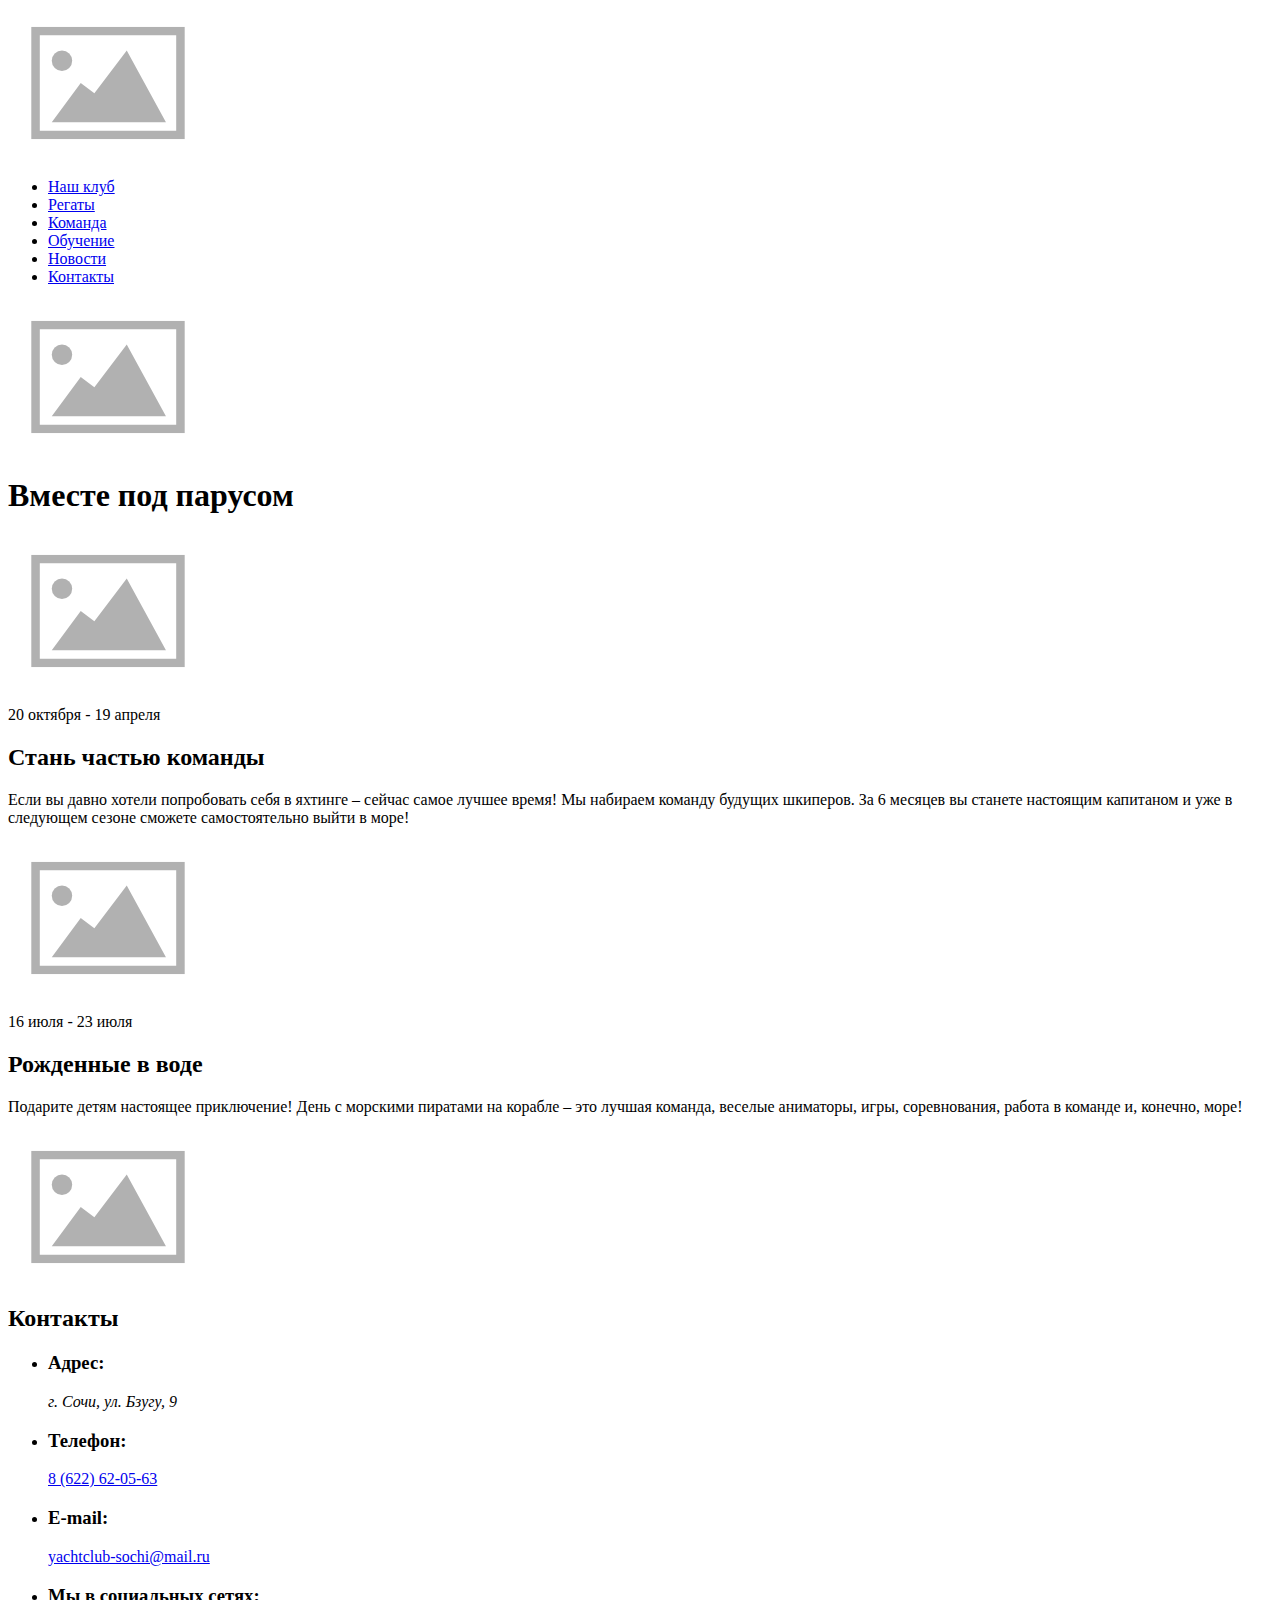
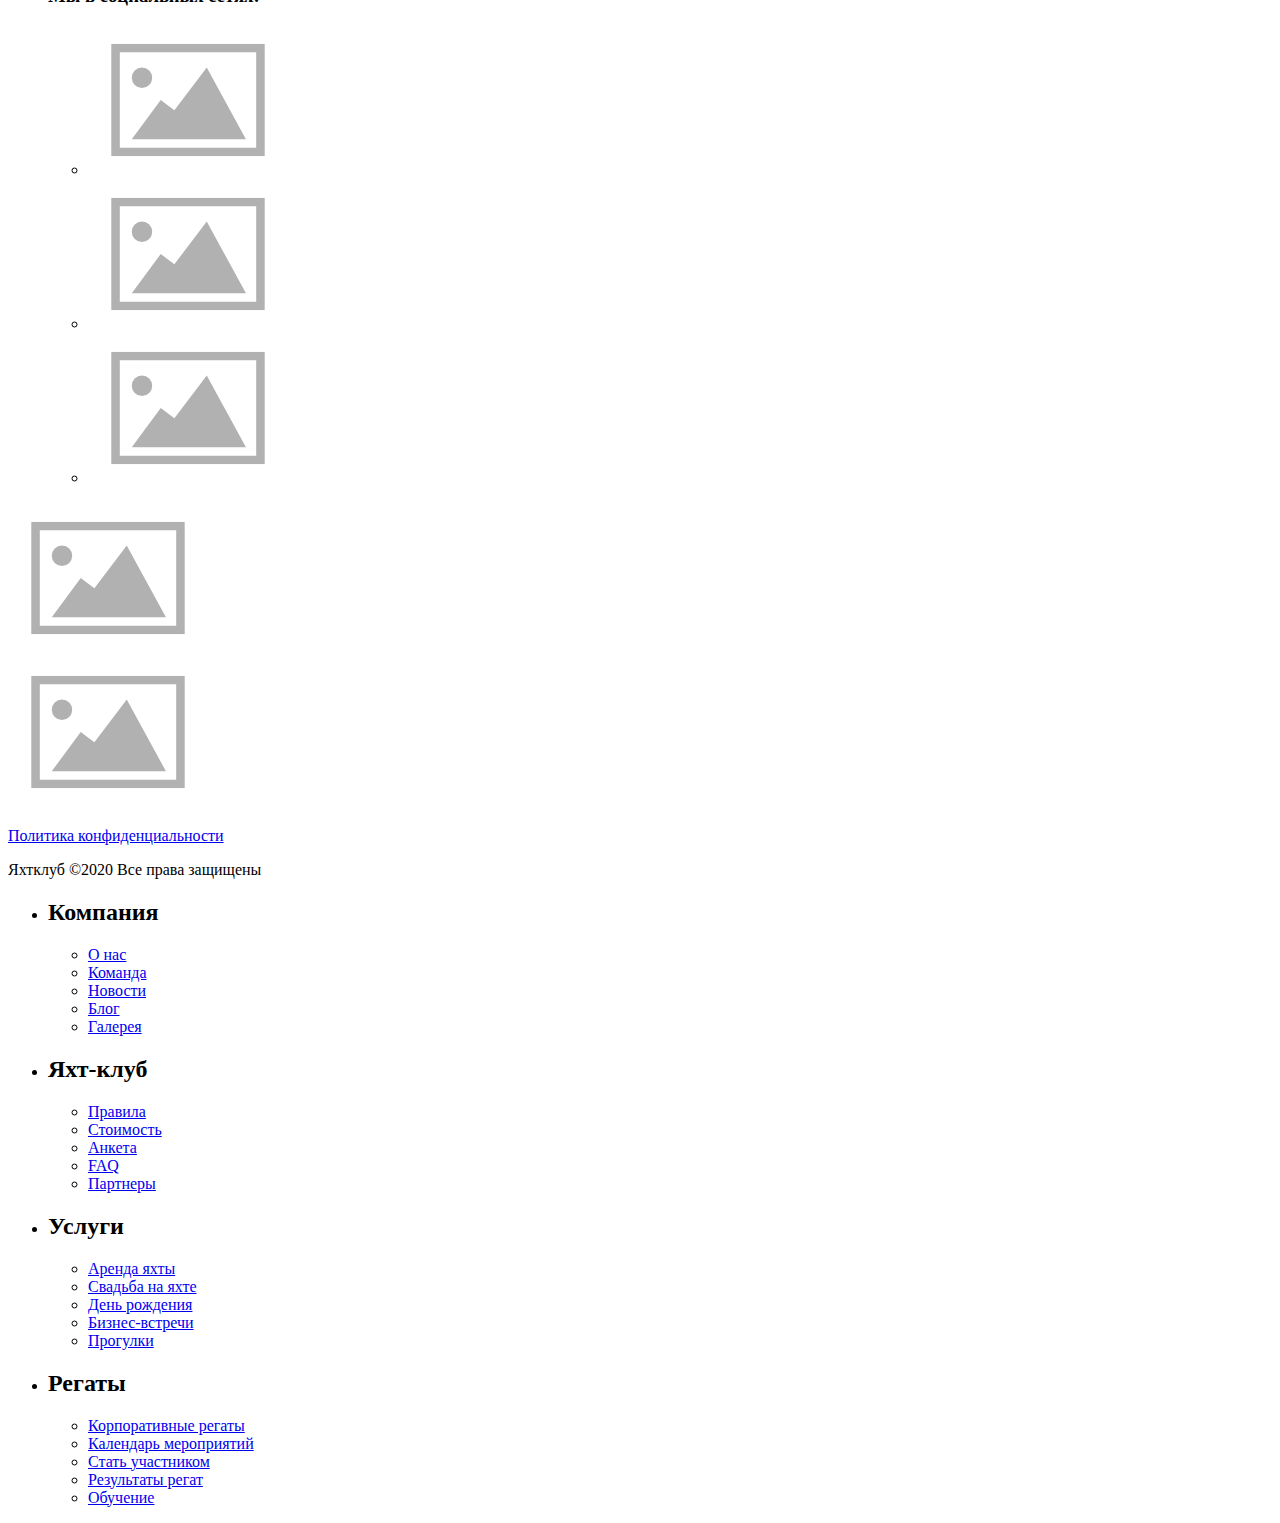
==== sail-club/index.html @ a824d7ff "add html" ====
<!DOCTYPE html>
<html lang="ru">
<head>
    <meta charset="UTF-8">
    <title>Яхт-клуб</title>
</head>
<body class="page">
    <header class="page-header">
        <nav class="main-nav">
            <a class="logo" href="#"><img src="img/placeholder.svg" alt="Логотип яхт-клуба Yacht Club"></a>
            <ul class="site-navigation">
                <li class="site-navigation-item"><a href="#">Наш клуб</a></li>
                <li class="site-navigation-item"><a href="#">Регаты</a></li>
                <li class="site-navigation-item"><a href="#">Команда</a></li>
                <li class="site-navigation-item"><a href="#">Обучение</a></li>
                <li class="site-navigation-item"><a href="#">Новости</a></li>
                <li class="site-navigation-item"><a href="#">Контакты</a></li>
            </ul>
            <a class="signin" href="#"><img src="img/placeholder.svg" alt="Кабинет пользователя"></a>
        </nav>
    </header>

    <main class="main-content">
        <section class="hero">
            <h1>Вместе под парусом</h1>
            <img src="img/placeholder.svg" alt="Парусное судно на закате">
        </section>
        <article class="blog-article">
            <p><time datetime="2024-10-20">20 октября</time> - <time datetime="2025-04-19">19 апреля</time></p>
            <h2>Стань частью команды</h2>
            <p>Если вы давно хотели попробовать себя в яхтинге – сейчас самое лучшее время! Мы набираем команду будущих шкиперов. За 6 месяцев вы станете настоящим капитаном и уже в следующем сезоне сможете самостоятельно выйти в море!</p>
            <img class="blog-article-img" src="img/placeholder.svg" alt="Мужчина на яхте смотрит в бинокль">
        </article>
        <article class="blog-article">
            <p><time datetime="2024-07-16">16 июля</time> - <time datetime="2025-07-23">23 июля</time></p>
            <h2>Рожденные в воде</h2>
            <p>Подарите детям настоящее приключение! День с морскими пиратами на корабле – это лучшая команда, веселые аниматоры, игры, соревнования, работа в команде и, конечно, море!</p>
            <img class="blog-article-img" src="img/placeholder.svg" alt="Дети и взрослые на яхте">
        </article>
        <section class="contacts">
            <h2>Контакты</h2>
            <ul class="contact-items">
                <li class="contact-item">
                    <h3>Адрес:</h3>
                    <address>г. Сочи, ул. Бзугу, 9</address>
                </li>
                <li class="contact-item">
                    <h3>Телефон:</h3>
                    <a href="tel:+7622620563">8 (622) 62-05-63</a>
                </li>
                <li class="contact-item">
                    <h3>E-mail:</h3>
                    <a href="mailto:yachtclub-sochi@mail.ru">yachtclub-sochi@mail.ru</a>
                </li>
                <li class="contact-item">
                    <h3>Мы в социальных сетях:</h3>
                    <ul class="social-list">
                        <li class="social-item"><a href="#"><img src="img/placeholder.svg" alt="Facebook"></a></li>
                        <li class="social-item"><a href="#"><img src="img/placeholder.svg" alt="Twitter"></a></li>
                        <li class="social-item"><a href="#"><img src="img/placeholder.svg" alt="Instagram"></a></li>
                    </ul>
                </li>
            </ul>
            <img class="contacts-img" src="img/placeholder.svg" alt="Карта с адресом яхт клуба">
        </section>
    </main>

    <footer class="main-footer">
        <a class="logo" href="#"><img src="img/placeholder.svg" alt="Логотип яхт клуба"></a>
        <p class="policy"><a href="#">Политика конфиденциальности</a></p>
        <p class="copyright">Яхтклуб ©2020 Все права защищены</p>
        <ul class="footer-navigation-topics">
            <li class="footer-navigation-topic">
                <h2>Компания</h2>
                <ul class="footer-navigation">
                    <li class="footer-navigation-item"><a href="#">О нас</a></li>
                    <li class="footer-navigation-item"><a href="#">Команда</a></li>
                    <li class="footer-navigation-item"><a href="#">Новости</a></li>
                    <li class="footer-navigation-item"><a href="#">Блог</a></li>
                    <li class="footer-navigation-item"><a href="#">Галерея</a></li>
                </ul>
            </li>
            <li class="footer-navigation-topic">
                <h2>Яхт-клуб</h2>
                <ul class="footer-navigation">
                    <li class="footer-navigation-item"><a href="#">Правила</a></li>
                    <li class="footer-navigation-item"><a href="#">Стоимость</a></li>
                    <li class="footer-navigation-item"><a href="#">Анкета</a></li>
                    <li class="footer-navigation-item"><a href="#">FAQ</a></li>
                    <li class="footer-navigation-item"><a href="#">Партнеры</a></li>
                </ul>
            </li>
            <li class="footer-navigation-topic">
                <h2>Услуги</h2>
                <ul class="footer-navigation">
                    <li class="footer-navigation-item"><a href="#">Аренда яхты</a></li>
                    <li class="footer-navigation-item"><a href="#">Свадьба на яхте</a></li>
                    <li class="footer-navigation-item"><a href="#">День рождения</a></li>
                    <li class="footer-navigation-item"><a href="#">Бизнес-встречи</a></li>
                    <li class="footer-navigation-item"><a href="#">Прогулки</a></li>
                </ul>
            </li>
            <li class="footer-navigation-topic">
                <h2>Регаты</h2>
                <ul class="footer-navigation">
                    <li class="footer-navigation-item"><a href="#">Корпоративные регаты</a></li>
                    <li class="footer-navigation-item"><a href="#">Календарь мероприятий</a></li>
                    <li class="footer-navigation-item"><a href="#">Стать участником</a></li>
                    <li class="footer-navigation-item"><a href="#">Результаты регат</a></li>
                    <li class="footer-navigation-item"><a href="#">Обучение</a></li>
                </ul>
            </li>
        </ul>
    </footer>
</body>
</html>
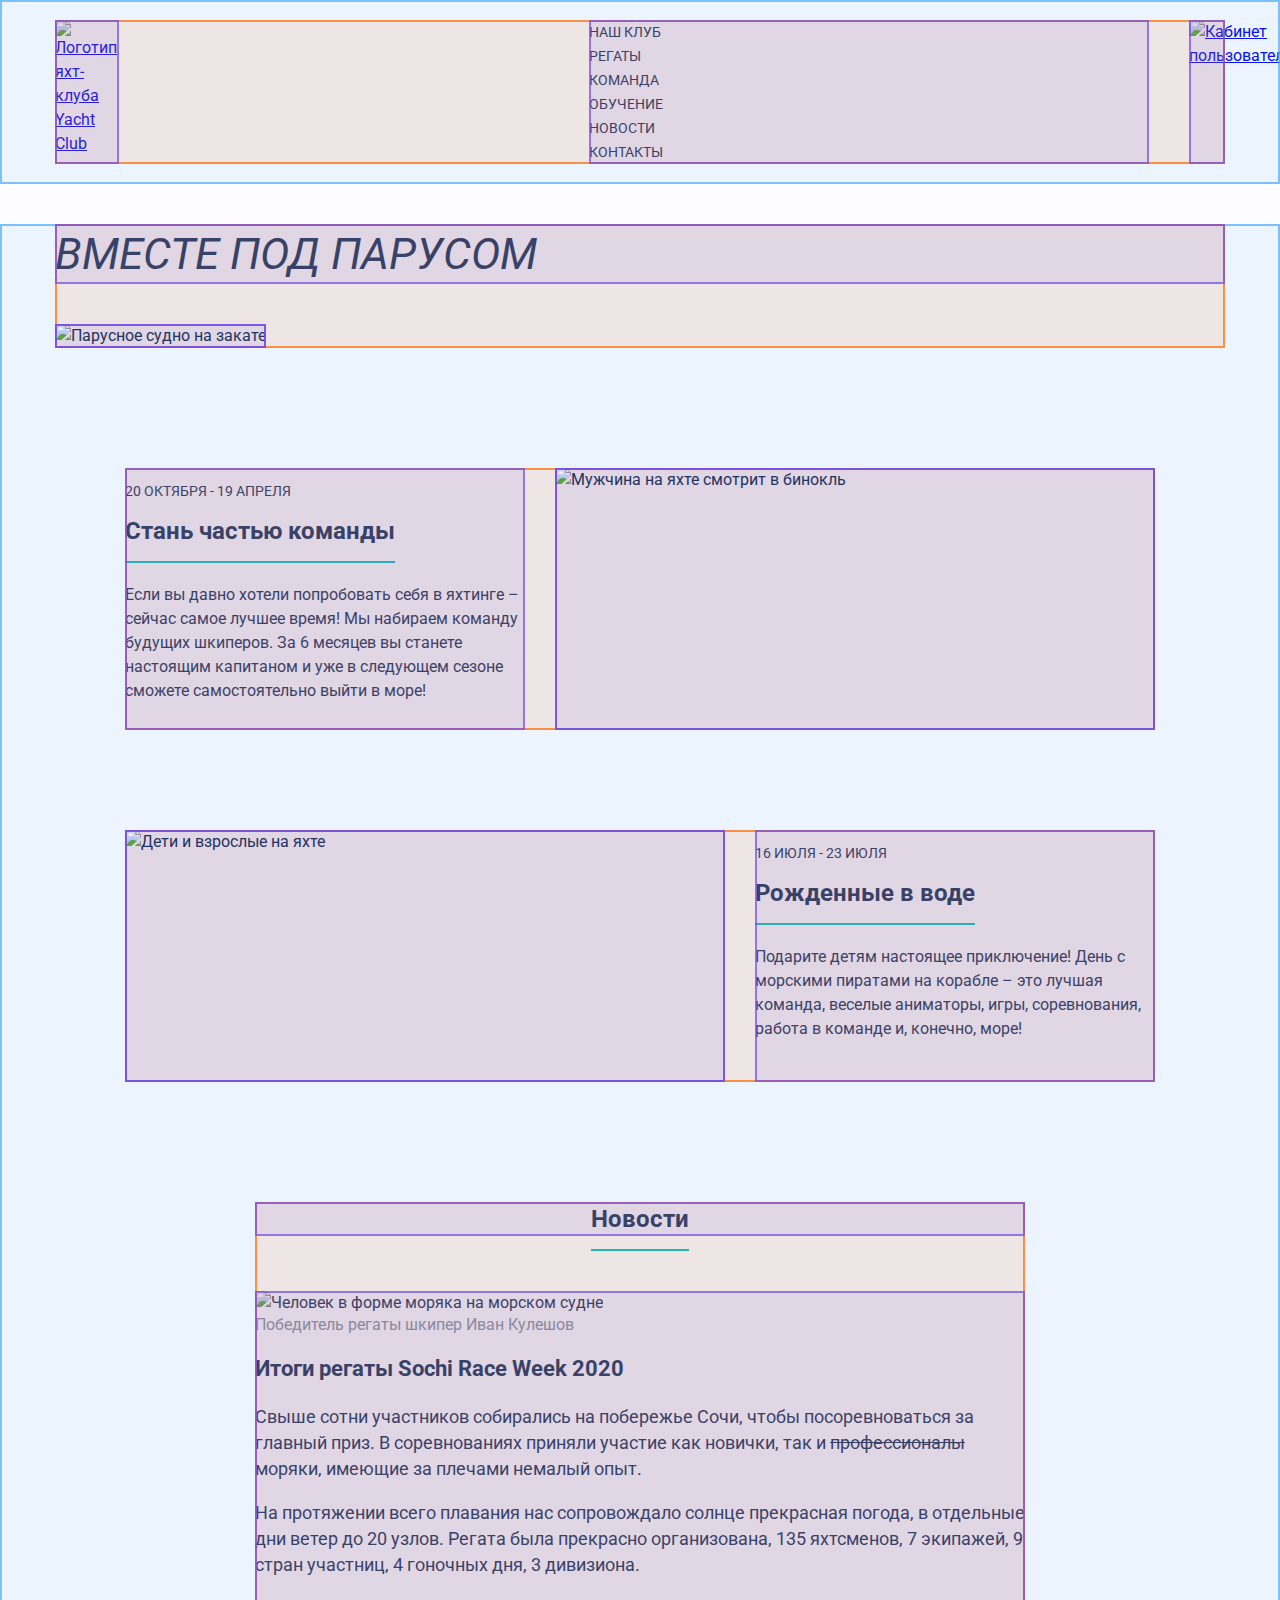
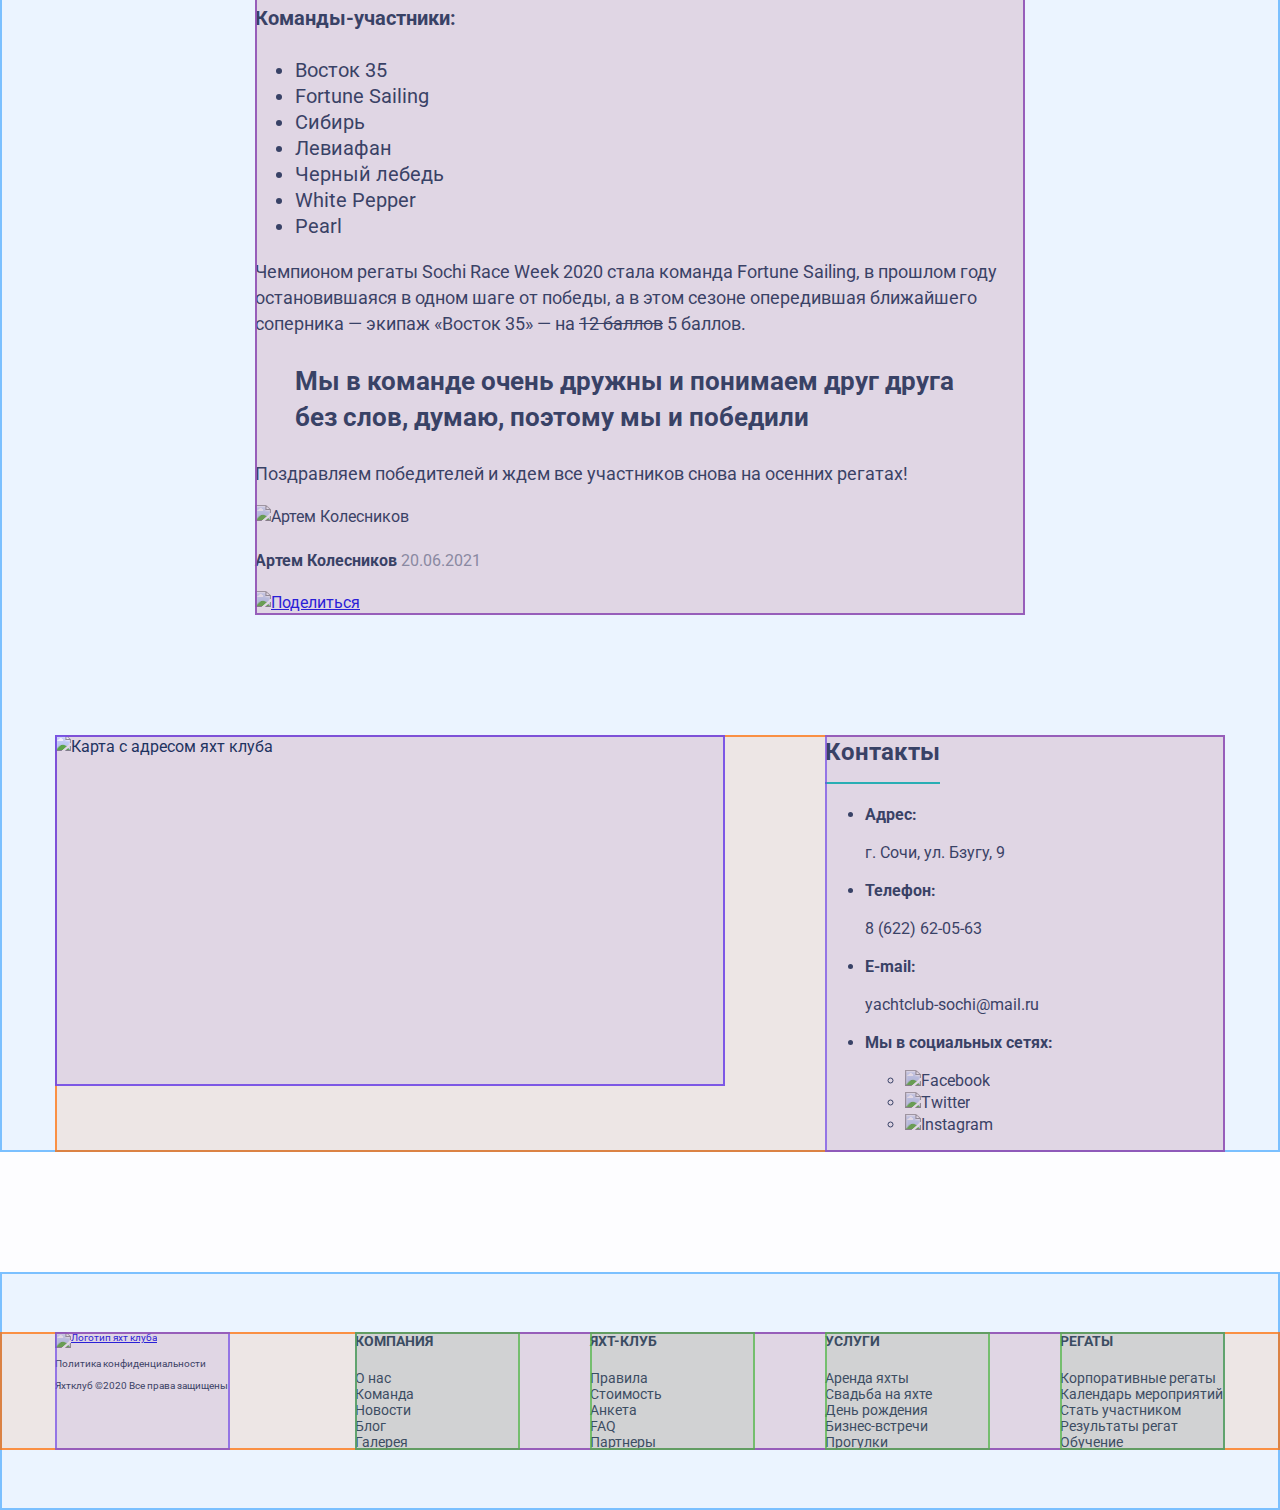
==== commit a525baaf: "update" ====
--- a/sail-club/index.html
+++ b/sail-club/index.html
@@ -2,12 +2,18 @@
 <html lang="ru">
 <head>
     <meta charset="UTF-8">
+    <link rel="preconnect" href="https://fonts.googleapis.com">
+    <link rel="preconnect" href="https://fonts.gstatic.com" crossorigin>
+    <link href="https://fonts.googleapis.com/css2?family=Roboto:ital,wght@0,400;0,700;1,400&display=swap" rel="stylesheet">
+    <link href="css/style.css" rel="stylesheet">
+    <link href="css/outline.css" rel="stylesheet">
+    <link href="css/outline-settings.css" rel="stylesheet">
     <title>Яхт-клуб</title>
 </head>
 <body class="page">
     <header class="page-header">
         <nav class="main-nav">
-            <a class="logo" href="#"><img src="img/placeholder.svg" alt="Логотип яхт-клуба Yacht Club"></a>
+            <a class="logo" href="#"><img src="img/logo.svg" width="64px" height="68px" alt="Логотип яхт-клуба Yacht Club"></a>
             <ul class="site-navigation">
                 <li class="site-navigation-item"><a href="#">Наш клуб</a></li>
                 <li class="site-navigation-item"><a href="#">Регаты</a></li>
@@ -16,101 +22,144 @@
                 <li class="site-navigation-item"><a href="#">Новости</a></li>
                 <li class="site-navigation-item"><a href="#">Контакты</a></li>
             </ul>
-            <a class="signin" href="#"><img src="img/placeholder.svg" alt="Кабинет пользователя"></a>
+            <a class="signin" href="#"><img src="img/user.svg" width="16px" height="18px" alt="Кабинет пользователя"></a>
         </nav>
     </header>
 
     <main class="main-content">
         <section class="hero">
             <h1>Вместе под парусом</h1>
-            <img src="img/placeholder.svg" alt="Парусное судно на закате">
+            <img src="img/main-photo-1.jpg" width="1170px" height="466px" alt="Парусное судно на закате">
         </section>
-        <article class="blog-article">
-            <p><time datetime="2024-10-20">20 октября</time> - <time datetime="2025-04-19">19 апреля</time></p>
-            <h2>Стань частью команды</h2>
-            <p>Если вы давно хотели попробовать себя в яхтинге – сейчас самое лучшее время! Мы набираем команду будущих шкиперов. За 6 месяцев вы станете настоящим капитаном и уже в следующем сезоне сможете самостоятельно выйти в море!</p>
-            <img class="blog-article-img" src="img/placeholder.svg" alt="Мужчина на яхте смотрит в бинокль">
+        <article class="blog-article blog-article-1">
+            <div class="blog-article-content">
+                <p class="blog-article-date"><time datetime="2024-10-20">20 октября</time> - <time datetime="2025-04-19">19 апреля</time></p>
+                <h2>Стань частью команды</h2>
+                <p class="blog-article-description">Если вы давно хотели попробовать себя в яхтинге – сейчас самое лучшее время! Мы набираем команду будущих шкиперов. За 6 месяцев вы станете настоящим капитаном и уже в следующем сезоне сможете самостоятельно выйти в море!</p>
+            </div>
+            <img class="blog-article-img" src="img/blog-photo-1.jpg" width="600px" height="262px" alt="Мужчина на яхте смотрит в бинокль">
         </article>
-        <article class="blog-article">
-            <p><time datetime="2024-07-16">16 июля</time> - <time datetime="2025-07-23">23 июля</time></p>
-            <h2>Рожденные в воде</h2>
-            <p>Подарите детям настоящее приключение! День с морскими пиратами на корабле – это лучшая команда, веселые аниматоры, игры, соревнования, работа в команде и, конечно, море!</p>
-            <img class="blog-article-img" src="img/placeholder.svg" alt="Дети и взрослые на яхте">
+        <article class="blog-article blog-article-2">
+            <div class="blog-article-content">
+                <p class="blog-article-date"><time datetime="2024-07-16">16 июля</time> - <time datetime="2025-07-23">23 июля</time></p>
+                <h2>Рожденные в воде</h2>
+                <p class="blog-article-description">Подарите детям настоящее приключение! День с морскими пиратами на корабле – это лучшая команда, веселые аниматоры, игры, соревнования, работа в команде и, конечно, море!</p>
+            </div>
+            <img class="blog-article-img" src="img/blog-photo-2.jpg" width="600px" height="252px" alt="Дети и взрослые на яхте">
         </article>
+        <section class="news">
+            <h2>Новости</h2>
+            <article class="post">
+                <figure class="post-img">
+                    <img src="img/news-photo.jpg" width="770px" height="301px" alt="Человек в форме моряка на морском судне">
+                    <figcaption>Победитель регаты шкипер Иван Кулешов</figcaption>
+                </figure>
+                <h3>Итоги регаты Sochi Race Week 2020</h3>
+                <p>Свыше сотни участников собирались на побережье Сочи, чтобы посоревноваться за главный приз. В соревнованиях приняли участие как новички, так и <del>профессионалы</del> <ins>моряки</ins>, имеющие за плечами немалый опыт.</p>
+                <p>На протяжении всего плавания нас сопровождало солнце прекрасная погода, в отдельные дни ветер до 20 узлов. Регата была прекрасно организована, 135 яхтсменов, 7 экипажей, 9 стран участниц, 4 гоночных дня, 3 дивизиона.</p>
+                <h4>Команды-участники:</h4>
+                <ul>
+                    <li>Восток 35</li>
+                    <li>Fortune Sailing</li>
+                    <li>Сибирь</li>
+                    <li>Левиафан</li>
+                    <li>Черный лебедь</li>
+                    <li>White Pepper</li>
+                    <li>Pearl</li>
+                </ul>
+                <p>Чемпионом регаты Sochi Race Week 2020 стала команда Fortune Sailing, в прошлом году остановившаяся в одном шаге от победы, а в этом сезоне опередившая ближайшего соперника — экипаж «Восток 35» — на <del>12 баллов</del> <ins>5 баллов</ins>.</p>
+                <blockquote>Мы в команде очень дружны и понимаем друг друга без слов, думаю, поэтому мы и победили</blockquote>
+                <p>Поздравляем победителей и ждем все участников снова на осенних регатах!</p>
+                <footer class="post-footer">
+                    <img class="post-author-img" src="img/author.jpg" width="60px" height="60px" alt="Артем Колесников">
+                    <p class="post-meta">
+                        <a href="#">Артем Колесников</a>
+                        <time datetime="2021-06-20">20.06.2021</time>
+                    </p>
+                        <a class="post-share" href="#"><img src="img/share.svg" width="26px" height="22px" alt="Поделиться"></a>
+                </footer>
+            </article>
+        </section>
         <section class="contacts">
-            <h2>Контакты</h2>
-            <ul class="contact-items">
-                <li class="contact-item">
-                    <h3>Адрес:</h3>
-                    <address>г. Сочи, ул. Бзугу, 9</address>
-                </li>
-                <li class="contact-item">
-                    <h3>Телефон:</h3>
-                    <a href="tel:+7622620563">8 (622) 62-05-63</a>
-                </li>
-                <li class="contact-item">
-                    <h3>E-mail:</h3>
-                    <a href="mailto:yachtclub-sochi@mail.ru">yachtclub-sochi@mail.ru</a>
-                </li>
-                <li class="contact-item">
-                    <h3>Мы в социальных сетях:</h3>
-                    <ul class="social-list">
-                        <li class="social-item"><a href="#"><img src="img/placeholder.svg" alt="Facebook"></a></li>
-                        <li class="social-item"><a href="#"><img src="img/placeholder.svg" alt="Twitter"></a></li>
-                        <li class="social-item"><a href="#"><img src="img/placeholder.svg" alt="Instagram"></a></li>
-                    </ul>
-                </li>
-            </ul>
-            <img class="contacts-img" src="img/placeholder.svg" alt="Карта с адресом яхт клуба">
+            <div class="contacts-content">
+                <h2>Контакты</h2>
+                <ul class="contact-items">
+                    <li class="contact-item">
+                        <h3>Адрес:</h3>
+                        <address>г. Сочи, ул. Бзугу, 9</address>
+                    </li>
+                    <li class="contact-item">
+                        <h3>Телефон:</h3>
+                        <a href="tel:+7622620563">8 (622) 62-05-63</a>
+                    </li>
+                    <li class="contact-item">
+                        <h3>E-mail:</h3>
+                        <a href="mailto:yachtclub-sochi@mail.ru">yachtclub-sochi@mail.ru</a>
+                    </li>
+                    <li class="contact-item">
+                        <h3>Мы в социальных сетях:</h3>
+                        <ul class="social-list">
+                            <li class="social-item"><a href="#"><img src="img/facebook.svg" width="9px" height="16px" alt="Facebook"></a></li>
+                            <li class="social-item"><a href="#"><img src="img/twitter.svg" width="18px" height="16px" alt="Twitter"></a></li>
+                            <li class="social-item"><a href="#"><img src="img/instagram.svg" width="18px" height="18px" alt="Instagram"></a></li>
+                        </ul>
+                    </li>
+                </ul>
+            </div>
+            <img class="contacts-img" src="img/map.png" width="670px" height="351px" alt="Карта с адресом яхт клуба">
         </section>
     </main>
 
     <footer class="main-footer">
-        <a class="logo" href="#"><img src="img/placeholder.svg" alt="Логотип яхт клуба"></a>
-        <p class="policy"><a href="#">Политика конфиденциальности</a></p>
-        <p class="copyright">Яхтклуб ©2020 Все права защищены</p>
-        <ul class="footer-navigation-topics">
-            <li class="footer-navigation-topic">
-                <h2>Компания</h2>
-                <ul class="footer-navigation">
-                    <li class="footer-navigation-item"><a href="#">О нас</a></li>
-                    <li class="footer-navigation-item"><a href="#">Команда</a></li>
-                    <li class="footer-navigation-item"><a href="#">Новости</a></li>
-                    <li class="footer-navigation-item"><a href="#">Блог</a></li>
-                    <li class="footer-navigation-item"><a href="#">Галерея</a></li>
-                </ul>
-            </li>
-            <li class="footer-navigation-topic">
-                <h2>Яхт-клуб</h2>
-                <ul class="footer-navigation">
-                    <li class="footer-navigation-item"><a href="#">Правила</a></li>
-                    <li class="footer-navigation-item"><a href="#">Стоимость</a></li>
-                    <li class="footer-navigation-item"><a href="#">Анкета</a></li>
-                    <li class="footer-navigation-item"><a href="#">FAQ</a></li>
-                    <li class="footer-navigation-item"><a href="#">Партнеры</a></li>
-                </ul>
-            </li>
-            <li class="footer-navigation-topic">
-                <h2>Услуги</h2>
-                <ul class="footer-navigation">
-                    <li class="footer-navigation-item"><a href="#">Аренда яхты</a></li>
-                    <li class="footer-navigation-item"><a href="#">Свадьба на яхте</a></li>
-                    <li class="footer-navigation-item"><a href="#">День рождения</a></li>
-                    <li class="footer-navigation-item"><a href="#">Бизнес-встречи</a></li>
-                    <li class="footer-navigation-item"><a href="#">Прогулки</a></li>
-                </ul>
-            </li>
-            <li class="footer-navigation-topic">
-                <h2>Регаты</h2>
-                <ul class="footer-navigation">
-                    <li class="footer-navigation-item"><a href="#">Корпоративные регаты</a></li>
-                    <li class="footer-navigation-item"><a href="#">Календарь мероприятий</a></li>
-                    <li class="footer-navigation-item"><a href="#">Стать участником</a></li>
-                    <li class="footer-navigation-item"><a href="#">Результаты регат</a></li>
-                    <li class="footer-navigation-item"><a href="#">Обучение</a></li>
-                </ul>
-            </li>
-        </ul>
+        <div class="footer-container">
+            <div class="footer-column">
+                <a class="logo" href="#"><img src="img/logo.svg" width="100px" height="106px" alt="Логотип яхт клуба"></a>
+                <p class="policy"><a href="#">Политика конфиденциальности</a></p>
+                <p class="copyright">Яхтклуб ©2020 Все права защищены</p>
+            </div>
+            <ul class="footer-navigation-topics">
+                <li class="footer-navigation-topic">
+                    <h2>Компания</h2>
+                    <ul class="footer-navigation">
+                        <li class="footer-navigation-item"><a href="#">О нас</a></li>
+                        <li class="footer-navigation-item"><a href="#">Команда</a></li>
+                        <li class="footer-navigation-item"><a href="#">Новости</a></li>
+                        <li class="footer-navigation-item"><a href="#">Блог</a></li>
+                        <li class="footer-navigation-item"><a href="#">Галерея</a></li>
+                    </ul>
+                </li>
+                <li class="footer-navigation-topic">
+                    <h2>Яхт-клуб</h2>
+                    <ul class="footer-navigation">
+                        <li class="footer-navigation-item"><a href="#">Правила</a></li>
+                        <li class="footer-navigation-item"><a href="#">Стоимость</a></li>
+                        <li class="footer-navigation-item"><a href="#">Анкета</a></li>
+                        <li class="footer-navigation-item"><a href="#">FAQ</a></li>
+                        <li class="footer-navigation-item"><a href="#">Партнеры</a></li>
+                    </ul>
+                </li>
+                <li class="footer-navigation-topic">
+                    <h2>Услуги</h2>
+                    <ul class="footer-navigation">
+                        <li class="footer-navigation-item"><a href="#">Аренда яхты</a></li>
+                        <li class="footer-navigation-item"><a href="#">Свадьба на яхте</a></li>
+                        <li class="footer-navigation-item"><a href="#">День рождения</a></li>
+                        <li class="footer-navigation-item"><a href="#">Бизнес-встречи</a></li>
+                        <li class="footer-navigation-item"><a href="#">Прогулки</a></li>
+                    </ul>
+                </li>
+                <li class="footer-navigation-topic">
+                    <h2>Регаты</h2>
+                    <ul class="footer-navigation">
+                        <li class="footer-navigation-item"><a href="#">Корпоративные регаты</a></li>
+                        <li class="footer-navigation-item"><a href="#">Календарь мероприятий</a></li>
+                        <li class="footer-navigation-item"><a href="#">Стать участником</a></li>
+                        <li class="footer-navigation-item"><a href="#">Результаты регат</a></li>
+                        <li class="footer-navigation-item"><a href="#">Обучение</a></li>
+                    </ul>
+                </li>
+            </ul>
+        </div>
     </footer>
 </body>
 </html>--- a/sail-club/css/style.css
+++ b/sail-club/css/style.css
@@ -0,0 +1,297 @@
+body {
+    font-family: "Roboto", sans-serif;
+    font-size: 16px;
+    line-height: 24px;
+    color: #163152;
+    background-color: #FDFDFF;
+    margin: 0;
+}
+
+.page-header {
+    width: 1170px;
+    margin: 0 auto;
+    margin-bottom: 40px;
+    padding: 20px 55px;
+}
+
+.main-nav {
+    display: flex;
+}
+
+.logo {
+    margin-right: auto;
+    margin: 0;
+    width: 64px;
+}
+
+.site-navigation {
+    padding: 0;
+    margin: 0;
+    margin-right: 40px;
+    list-style: none;
+    width: 560px;
+    margin-left: auto;
+}
+
+.site-navigation-item a {
+    font-size: 14px;
+    line-height: 18px;
+    text-transform: uppercase;
+    color: #163152;
+    text-decoration: none;
+}
+
+.signin {
+    width: 36px;
+}
+
+.main-content {
+    margin: 0 auto;
+    padding: 0 55px;
+    width: 1170px;
+}
+
+.hero {
+    margin-bottom: 120px;
+}
+
+.hero h1 {
+    margin-top: 0;
+    margin-bottom: 40px;
+    font-style: italic;
+    font-weight: normal;
+    font-size: 44px;
+    line-height: 60px;
+    text-transform: uppercase;
+}
+
+.blog-article {
+    width: 1030px;
+    margin: 0 auto;
+    display: flex;
+    justify-content: space-between;
+}
+
+.blog-article-content {
+    width: 400px;
+}
+
+.blog-article-img {
+    width: 600px;
+}
+
+.blog-article-1 {
+    margin-bottom: 100px;
+}
+
+.blog-article-1 .blog-article-content {
+    margin-right: 30px;
+}
+
+.blog-article-2 {
+    margin-bottom: 120px;
+    flex-direction: row-reverse;
+}
+
+.blog-article-2 .blog-article-img {
+    margin-right: 30px;
+}
+
+.blog-article h2 {
+    margin-top: 0;
+    margin-bottom: 35px;
+    font-size: 24px;
+    line-height: 34px;
+    text-decoration: underline;
+    text-decoration-color: #00C6BD;
+    text-decoration-thickness: 2px;
+    text-underline-offset: 15px;
+    text-underline-position: under;
+}
+
+.blog-article-date {
+    font-size: 14px;
+    line-height: 18px;
+    text-transform: uppercase;
+}
+
+.news {
+    width: 770px;
+    margin: 0 auto;
+    margin-bottom: 120px;
+}
+
+.news h2 {
+    margin: 0;
+    margin-bottom: 55px;
+    font-size: 24px;
+    line-height: 34px;
+    text-align: center;
+    text-decoration: underline;
+    text-decoration-color: #00C6BD;
+    text-decoration-thickness: 2px;
+    text-underline-offset: 15px;
+    text-underline-position: under;
+}
+
+.post-img {
+    margin: 0;
+}
+
+.post-img figcaption {
+    font-size: 16px;
+    line-height: 19px;
+    color: #8693A4;
+}
+
+.post h3 {
+    font-size: 22px;
+    line-height: 26px;
+}
+
+.post p {
+    font-size: 18px;
+    line-height: 26px;
+}
+
+.post h4 {
+    font-size: 20px;
+    line-height: 26px;
+}
+
+.post ul {
+    font-size: 20px;
+    line-height: 26px;
+}
+
+.post ins {
+    text-decoration: none;
+}
+
+.post blockquote {
+    font-size: 26px;
+    line-height: 36px;
+    font-weight: bold;
+}
+
+.post-meta a {
+    color: #163152;
+    font-size: 16px;
+    line-height: 19px;
+    text-decoration: none;
+    font-weight: bold;
+}
+
+.post-meta time {
+    color: #8693A4;
+    font-size: 16px;
+    line-height: 19px;
+}
+
+.contacts {
+    display: flex;
+    justify-content: space-between;
+    flex-direction: row-reverse;
+}
+
+.contacts-content {
+    width: 400px;
+}
+
+.contacts-img {
+    width: 670px;
+}
+
+.contacts h2 {
+    margin: 0;
+    margin-bottom: 35px;
+    font-size: 24px;
+    line-height: 34px;
+    text-decoration: underline;
+    text-decoration-color: #00C6BD;
+    text-decoration-thickness: 2px;
+    text-underline-offset: 15px;
+    text-underline-position: under;
+}
+
+.contact-item {
+    font-size: 16px;
+    line-height: 22px;
+}
+
+.contact-item h3 {
+    font-size: 16px;
+    line-height: 22px;
+}
+
+.contact-item address {
+    font-style: normal;
+}
+
+.contact-item a {
+    color: #163152;
+    text-decoration: none;
+}
+
+.main-footer {
+    padding-top: 60px;
+    padding-bottom: 60px;
+    margin-top: 120px;
+    font-size: 10px;
+    line-height: 12px;
+}
+
+.footer-container {
+    width: 1170px;
+    margin: 0 auto;
+    padding: 0 55px;
+    display: flex;
+    justify-content: space-between;
+}
+
+.footer-column {
+    width: 175px;
+}
+
+.main-footer .logo {
+    width: 100px;
+}
+
+.footer-navigation-topics {
+    display: flex;
+    justify-content: space-between;
+    width: 870px;
+    list-style: none;
+    padding: 0;
+    margin: 0;
+    font-size: 14px;
+    line-height: 16px;
+}
+
+.footer-navigation-topic {
+    width: 165px;
+}
+
+.footer-navigation-topic h2 {
+    margin-top: 0;
+    margin-bottom: 20px;
+    font-size: 14px;
+    line-height: 18px;
+    text-transform: uppercase;
+}
+
+.footer-navigation {
+    list-style: none;
+    padding: 0;
+    margin: 0;
+}
+
+.footer-navigation-item a {
+    color: #163152;
+    text-decoration: none;
+}
+
+.policy a {
+    color: #163152;
+    text-decoration: none;
+}--- a/sail-club/css/outline.css
+++ b/sail-club/css/outline.css
@@ -0,0 +1,222 @@
+:root {
+  --outlines-shown: 1;
+  --outline-hint-scale: 1;
+
+  --outline-1-enabled: 1;
+  --outline-2-enabled: 1;
+  --outline-3-enabled: 1;
+  --outline-4-enabled: 0;
+  --outline-5-enabled: 0;
+  --outline-6-enabled: 0;
+}
+
+body,
+body > *,
+body > * > *,
+body > * > * > *,
+body > * > * > * > *,
+body > * > * > * > * > *,
+body > * > * > * > * > * > * {
+  position: relative;
+}
+
+body > *::before,
+body > * > *::before,
+body > * > * > *::before,
+body > * > * > * > *::before,
+body > * > * > * > * > *::before,
+body > * > * > * > * > * > *::before {
+  position: absolute;
+  top: 2px;
+  left: 2px;
+  padding: 0 10px 2px;
+  font-family: "Courier New", monospace;
+  font-weight: bold;
+  font-size: 14px;
+  line-height: 18px;
+  letter-spacing: initial;
+  text-transform: lowercase;
+  white-space: nowrap;
+  z-index: 1;
+  transform: scale(var(--outline-hint-scale, 1));
+  transform-origin: 0 0;
+  pointer-events: none;
+}
+
+body > *::after,
+body > * > *::after,
+body > * > * > *::after,
+body > * > * > * > *::after,
+body > * > * > * > * > *::after,
+body > * > * > * > * > * > *::after {
+  position: absolute;
+  content: "";
+  top: 0;
+  left: 0;
+  bottom: 0;
+  right: 0;
+  pointer-events: none;
+}
+
+
+/* 1 уровень сеточных блоков */
+
+body > *::before,
+body > *::after,
+body > img {
+  z-index: 1;
+  --outline-alpha-1: calc(var(--outline-1-enabled, 0) * var(--outlines-shown, 0));
+}
+
+body > *::before {
+  --hint-text: 'class="' attr(class) '"';
+  content: var(--hint-text);
+  color: rgba(255, 255, 255, var(--outline-alpha-1));
+  background: rgba(76, 169, 255, calc(0.7 * var(--outline-alpha-1)));
+}
+
+body > *::after {
+  border: 2px solid rgba(76, 169, 255, calc(0.7 * var(--outline-alpha-1)));
+  background: rgba(76, 169, 255, calc(0.1 * var(--outline-alpha-1)));
+}
+
+body > img {
+  z-index: calc(1 * var(--outline-alpha-1));
+  outline: 2px solid rgba(76, 169, 255, calc(0.7 * var(--outline-alpha-1)));
+  outline-offset: -2px;
+}
+
+/* 2 уровень сеточных блоков */
+
+body > * > *::before,
+body > * > *::after,
+body > * > img {
+  z-index: 2;
+  --outline-alpha-2: calc(var(--outline-2-enabled, 0) * var(--outlines-shown, 0));
+}
+
+body > * > *::before {
+  --hint-text: 'class="' attr(class) '"';
+  content: var(--hint-text);
+  color: rgba(255, 255, 255, var(--outline-alpha-2));
+  background: rgba(255, 107, 0, calc(0.7 * var(--outline-alpha-2)));
+}
+
+body > * > *::after {
+  border: 2px solid rgba(255, 107, 0, calc(0.7 * var(--outline-alpha-2)));
+  background: rgba(255, 107, 0, calc(0.1 * var(--outline-alpha-2)));
+}
+
+body > * > img {
+  z-index: calc(2 * var(--outline-alpha-2));
+  outline: 2px solid rgba(255, 107, 0, calc(0.7 * var(--outline-alpha-2)));
+  outline-offset: -2px;
+}
+
+
+/* 3 уровень сеточных блоков */
+
+body > * > * > *::before,
+body > * > * > *::after,
+body > * > * > img {
+  z-index: 3;
+  --outline-alpha-3: calc(var(--outline-3-enabled, 0) * var(--outlines-shown, 0));
+}
+
+body > * > * > *::before {
+  --hint-text: 'class="' attr(class) '"';
+  content: var(--hint-text);
+  color: rgba(255, 255, 255, var(--outline-alpha-3));
+  background: rgba(116, 76, 230, calc(0.7 * var(--outline-alpha-3)));
+}
+
+body > * > * > *::after {
+  border: 2px solid rgba(116, 76, 230, calc(0.7 * var(--outline-alpha-3)));
+  background: rgba(116, 76, 230, calc(0.1 * var(--outline-alpha-3)));
+}
+
+body > * > * > img {
+  z-index: calc(3 * var(--outline-alpha-3));
+  outline: 2px solid rgba(116, 76, 230, calc(0.7 * var(--outline-alpha-3)));
+  outline-offset: -2px;
+}
+
+/* 4 уровень сеточных блоков */
+
+body > * > * > * > *::before,
+body > * > * > * > *::after,
+body > * > * > * > img {
+  z-index: 4;
+  --outline-alpha-4: calc(var(--outline-4-enabled, 0) * var(--outlines-shown, 0));
+}
+
+body > * > * > * > *::before {
+  --hint-text: 'class="' attr(class) '"';
+  content: var(--hint-text);
+  color: rgba(255, 255, 255, var(--outline-alpha-4));
+  background: rgba(78, 181, 67, calc(0.7 * var(--outline-alpha-4)));
+}
+
+body > * > * > * > *::after {
+  border: 2px solid rgba(78, 181, 67, calc(0.7 * var(--outline-alpha-4)));
+  background: rgba(78, 181, 67, calc(0.1 * var(--outline-alpha-4)));
+}
+
+body > * > * > * > img {
+  z-index: calc(4 * var(--outline-alpha-4));
+  outline: 2px solid rgba(78, 181, 67, calc(0.7 * var(--outline-alpha-4)));
+  outline-offset: -2px;
+}
+
+
+/* 5 уровень сеточных блоков */
+body > * > * > * > * > *::before,
+body > * > * > * > * > *::after,
+body > * > * > * > * > img {
+  z-index: 5;
+  --outline-alpha-5: calc(var(--outline-5-enabled, 0) * var(--outlines-shown, 0));
+}
+
+body > * > * > * > * > *::before {
+  --hint-text: 'class="' attr(class) '"';
+  content: var(--hint-text);
+  color: rgba(255, 255, 255, var(--outline-alpha-5));
+  background: rgba(239, 51, 255, calc(0.7 * var(--outline-alpha-5)));
+}
+
+body > * > * > * > * > *::after {
+  border: 2px solid rgba(239, 51, 255, calc(0.7 * var(--outline-alpha-5)));
+  background: rgba(239, 51, 255, calc(0.1 * var(--outline-alpha-5)));
+}
+
+body > * > * > * > * > img {
+  z-index: calc(5 * var(--outline-alpha-5));
+  outline: 2px solid rgba(239, 51, 255, calc(0.7 * var(--outline-alpha-5)));
+  outline-offset: -2px;
+}
+
+/* 6 уровень сеточных блоков */
+body > * > * > * > * > * > *::before,
+body > * > * > * > * > * > *::after,
+body > * > * > * > * > * > img {
+  z-index: 6;
+  --outline-alpha-6: calc(var(--outline-6-enabled, 0) * var(--outlines-shown, 0));
+}
+
+body > * > * > * > * > * > *::before {
+  --hint-text: 'class="' attr(class) '"';
+  content: var(--hint-text);
+  color: rgba(255, 255, 255, var(--outline-alpha-6));
+  background: rgba(255, 191, 0, calc(0.7 * var(--outline-alpha-6)));
+}
+
+body > * > * > * > * > * > *::after {
+  border: 2px solid rgba(255, 191, 0, calc(0.7 * var(--outline-alpha-6)));
+  background: rgba(255, 191, 0, calc(0.1 * var(--outline-alpha-6)));
+}
+
+body > * > * > * > * > * > img {
+  z-index: calc(6 * var(--outline-alpha-6));
+  outline: 2px solid rgba(255, 191, 0, calc(0.7 * var(--outline-alpha-6)));
+  outline-offset: -2px;
+}--- a/sail-club/css/outline-settings.css
+++ b/sail-club/css/outline-settings.css
@@ -0,0 +1,14 @@
+/*
+  Прячем подписи у блоков. Эту настройку не меняйте. Используйте как есть.
+*/
+:root {
+  --outline-hint-scale: 0;
+}
+
+/*
+  - Контейнер для колонок навигации (он же правая колонка всего подвала) должен иметь класс "footer-navigation-topics".
+  - Контейнер для колонок навигации (он же правая колонка всего подвала) должен находится на 4 уровне вложенности от body.
+*/
+.footer-navigation-topics {
+  --outline-4-enabled: 1;
+}
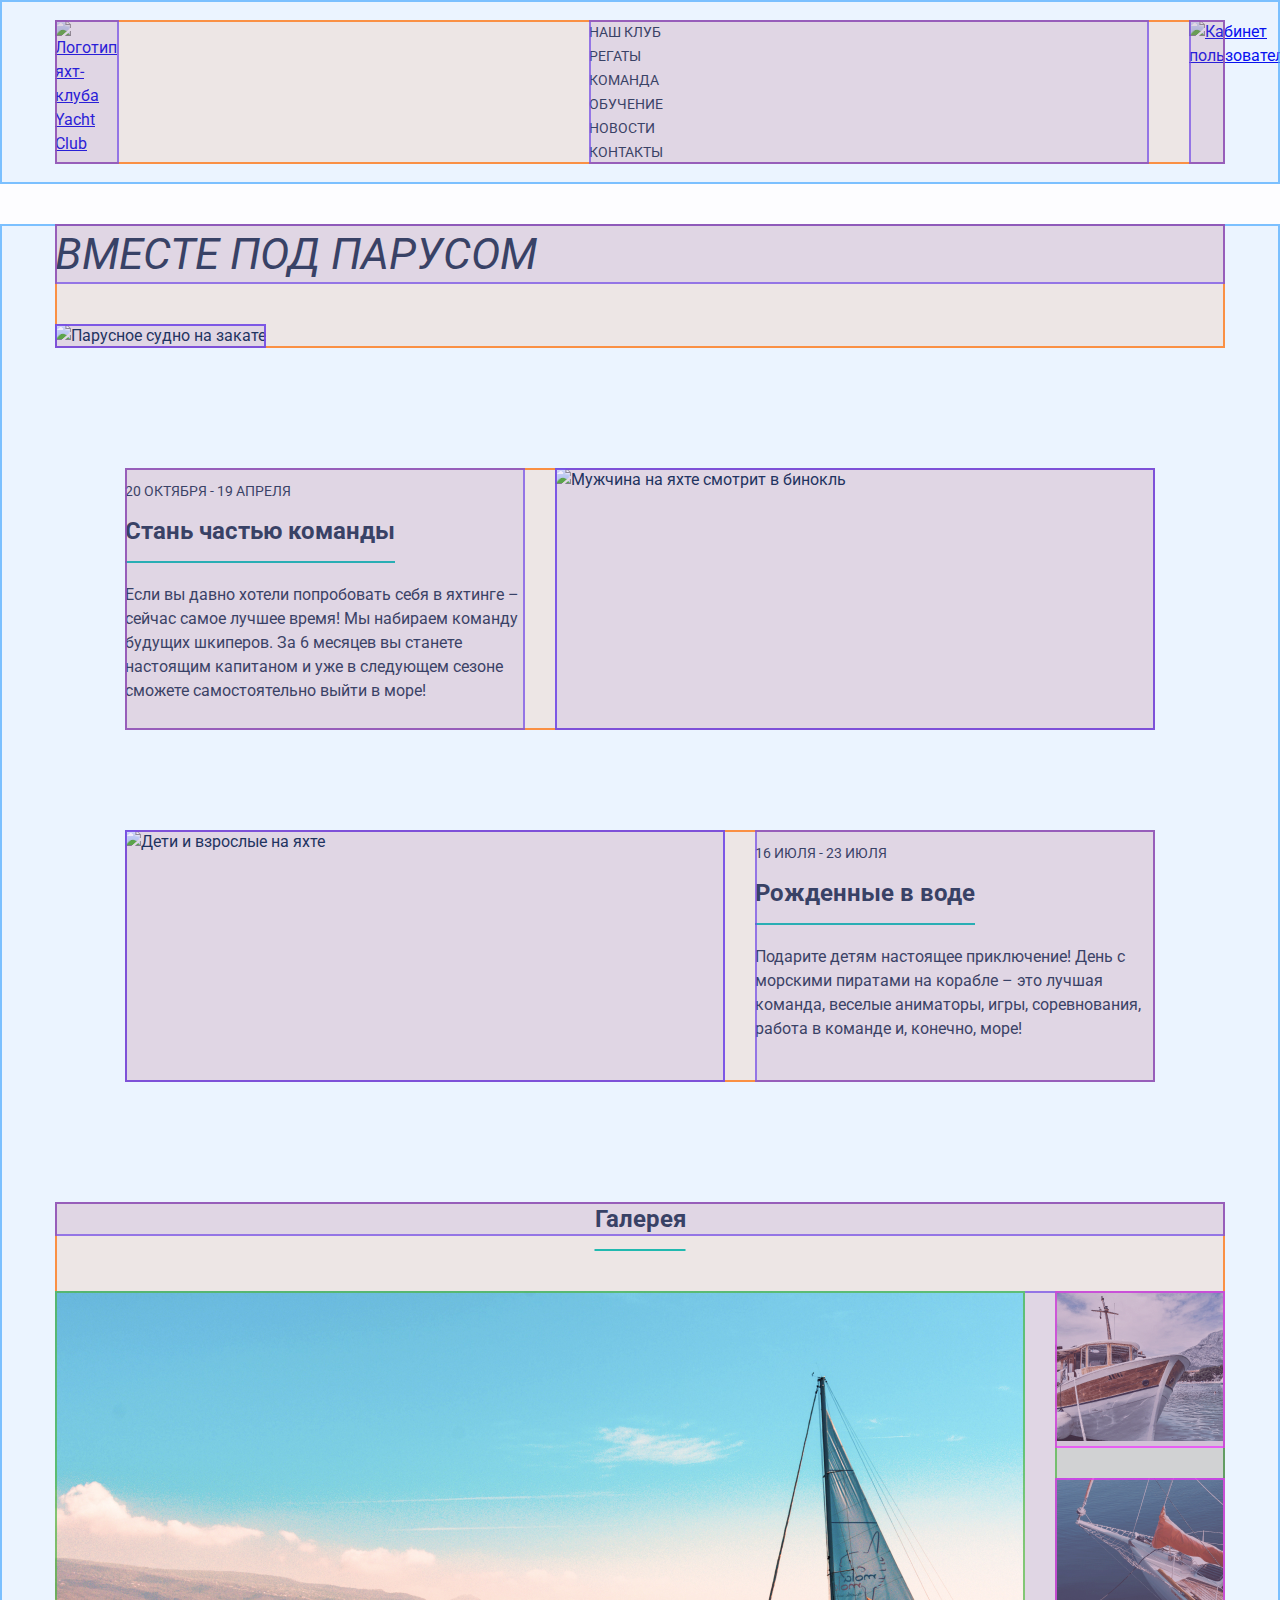
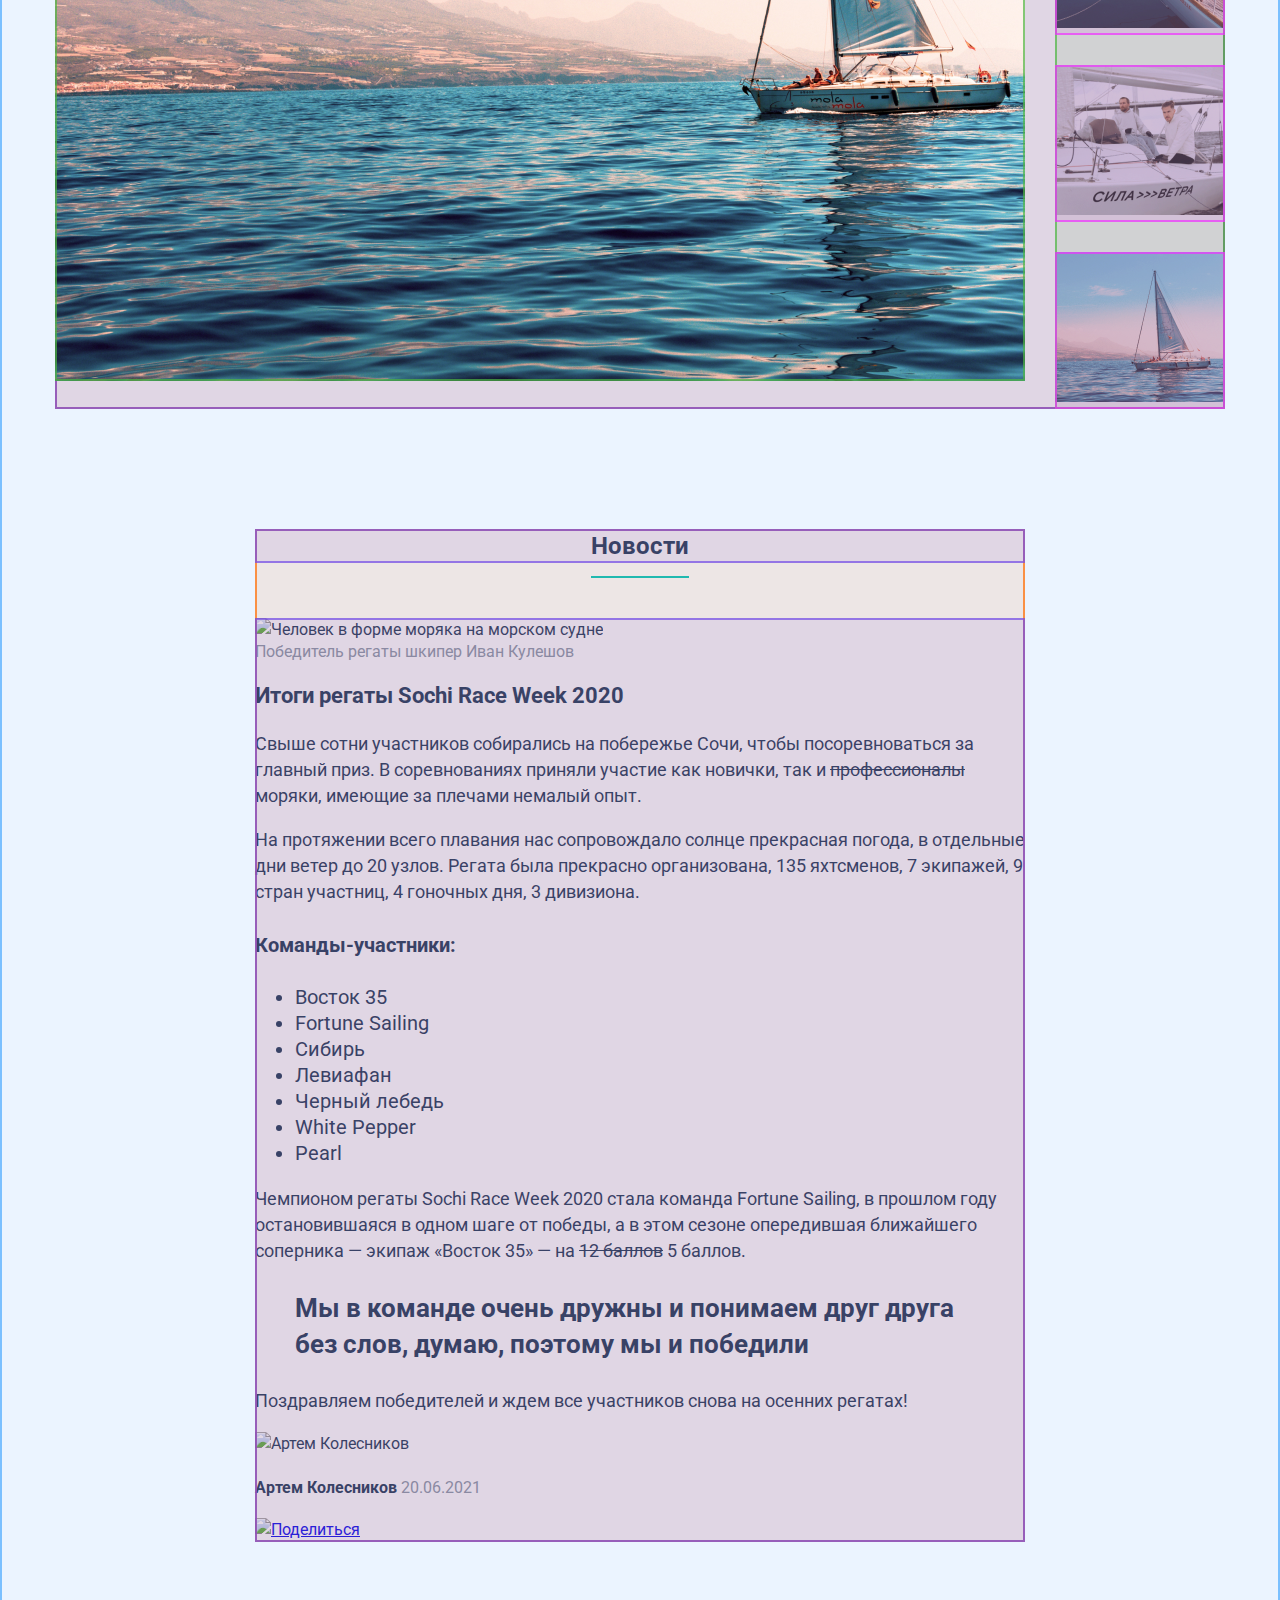
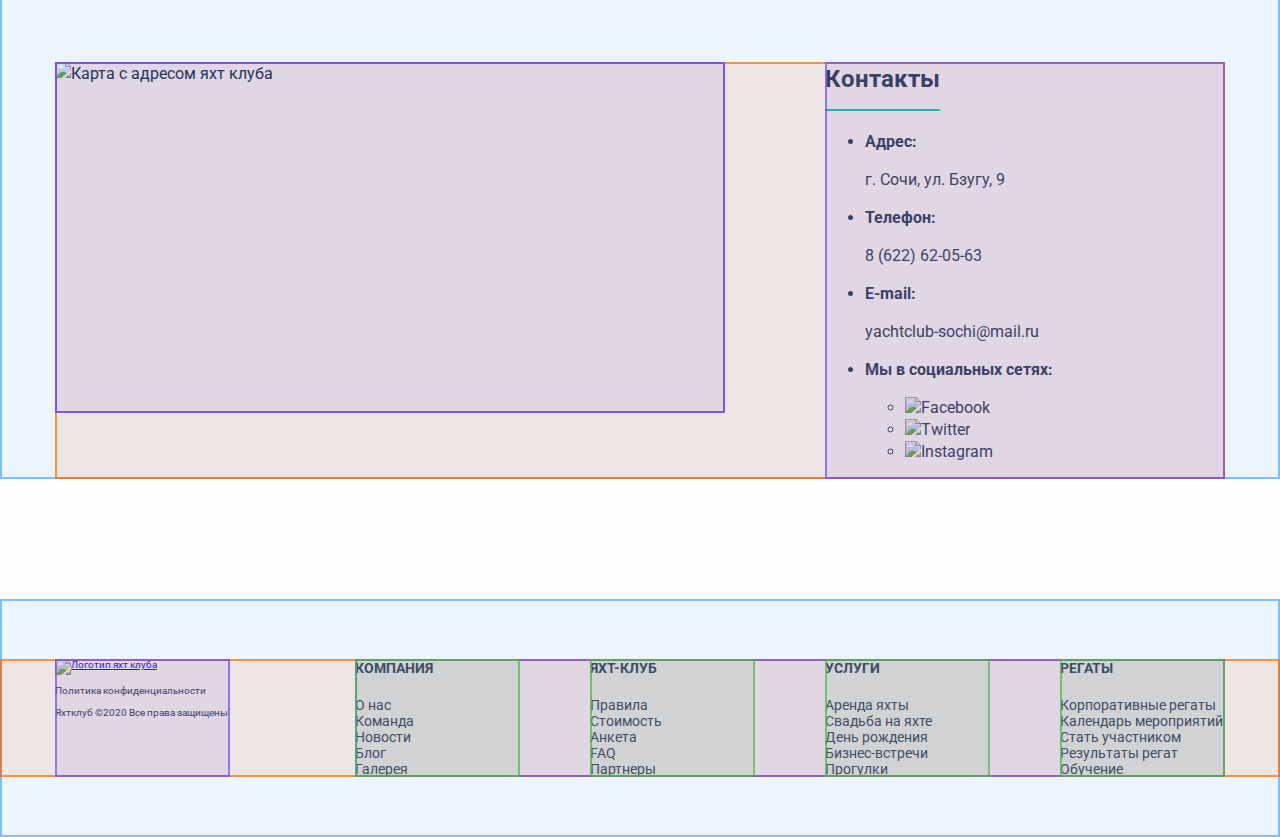
==== commit 1cf82427: "update" ====
--- a/sail-club/index.html
+++ b/sail-club/index.html
@@ -47,6 +47,18 @@
             </div>
             <img class="blog-article-img" src="img/blog-photo-2.jpg" width="600px" height="252px" alt="Дети и взрослые на яхте">
         </article>
+        <section class="gallery">
+            <h2>Галерея</h2>
+            <div class="slider">
+                <img class="active-photo" src="img/gallery-photo-4.jpg" width="970px" height="690px" alt="Фото из галереи">
+                <ul class="preview-list">
+                    <li><a href="#"><img src="img/preview-gallery-photo-1.jpg" width="170px" height="150px" alt="Фото из галереи"></a></li>
+                    <li><a href="#"><img src="img/preview-gallery-photo-2.jpg" width="170px" height="150px" alt="Фото из галереи"></a></li>
+                    <li><a href="#"><img src="img/preview-gallery-photo-3.jpg" width="170px" height="150px" alt="Фото из галереи"></a></li>
+                    <li><a href="#"><img src="img/preview-gallery-photo-4.jpg" width="170px" height="150px" alt="Фото из галереи"></a></li>
+                </ul>
+            </div>
+        </section>
         <section class="news">
             <h2>Новости</h2>
             <article class="post">
--- a/sail-club/css/style.css
+++ b/sail-club/css/style.css
@@ -115,6 +115,48 @@
     text-transform: uppercase;
 }
 
+.gallery {
+    margin-bottom: 120px;
+}
+
+.gallery h2 {
+    margin: 0;
+    margin-bottom: 55px;
+    font-size: 24px;
+    line-height: 34px;
+    text-align: center;
+    text-decoration: underline;
+    text-decoration-color: #00c6bd;
+    text-decoration-thickness: 2px;
+    text-underline-offset: 15px;
+    text-underline-position: under;
+}
+
+.slider {
+    display: flex;
+    align-items: flex-start;
+}
+
+.active-photo {
+    width: 970px;
+    margin-right: 30px;
+}
+
+.preview-list {
+    padding: 0;
+    margin: 0;
+    list-style: none;
+    width: 170px;
+}
+
+.preview-list li {
+    margin-bottom: 30px;
+  }
+  
+  .preview-list li:last-child {
+    margin-bottom: 0;
+}
+
 .news {
     width: 770px;
     margin: 0 auto;
--- a/sail-club/css/outline-settings.css
+++ b/sail-club/css/outline-settings.css
@@ -3,6 +3,16 @@
 */
 :root {
   --outline-hint-scale: 0;
+}
+
+/*
+  - Cмысловой раздел галереи должен иметь класс "gallery".
+  - Сеточные блоки галереи "большое изображение" и "список миниатюр" должны находиться на 4 уровне вложенности от body.
+  - Сеточные блоки галереи "элементы списка миниатюр" должны находиться на 5 уровне вложенности от body.
+*/
+.gallery {
+  --outline-4-enabled: 1;
+  --outline-5-enabled: 1;
 }
 
 /*
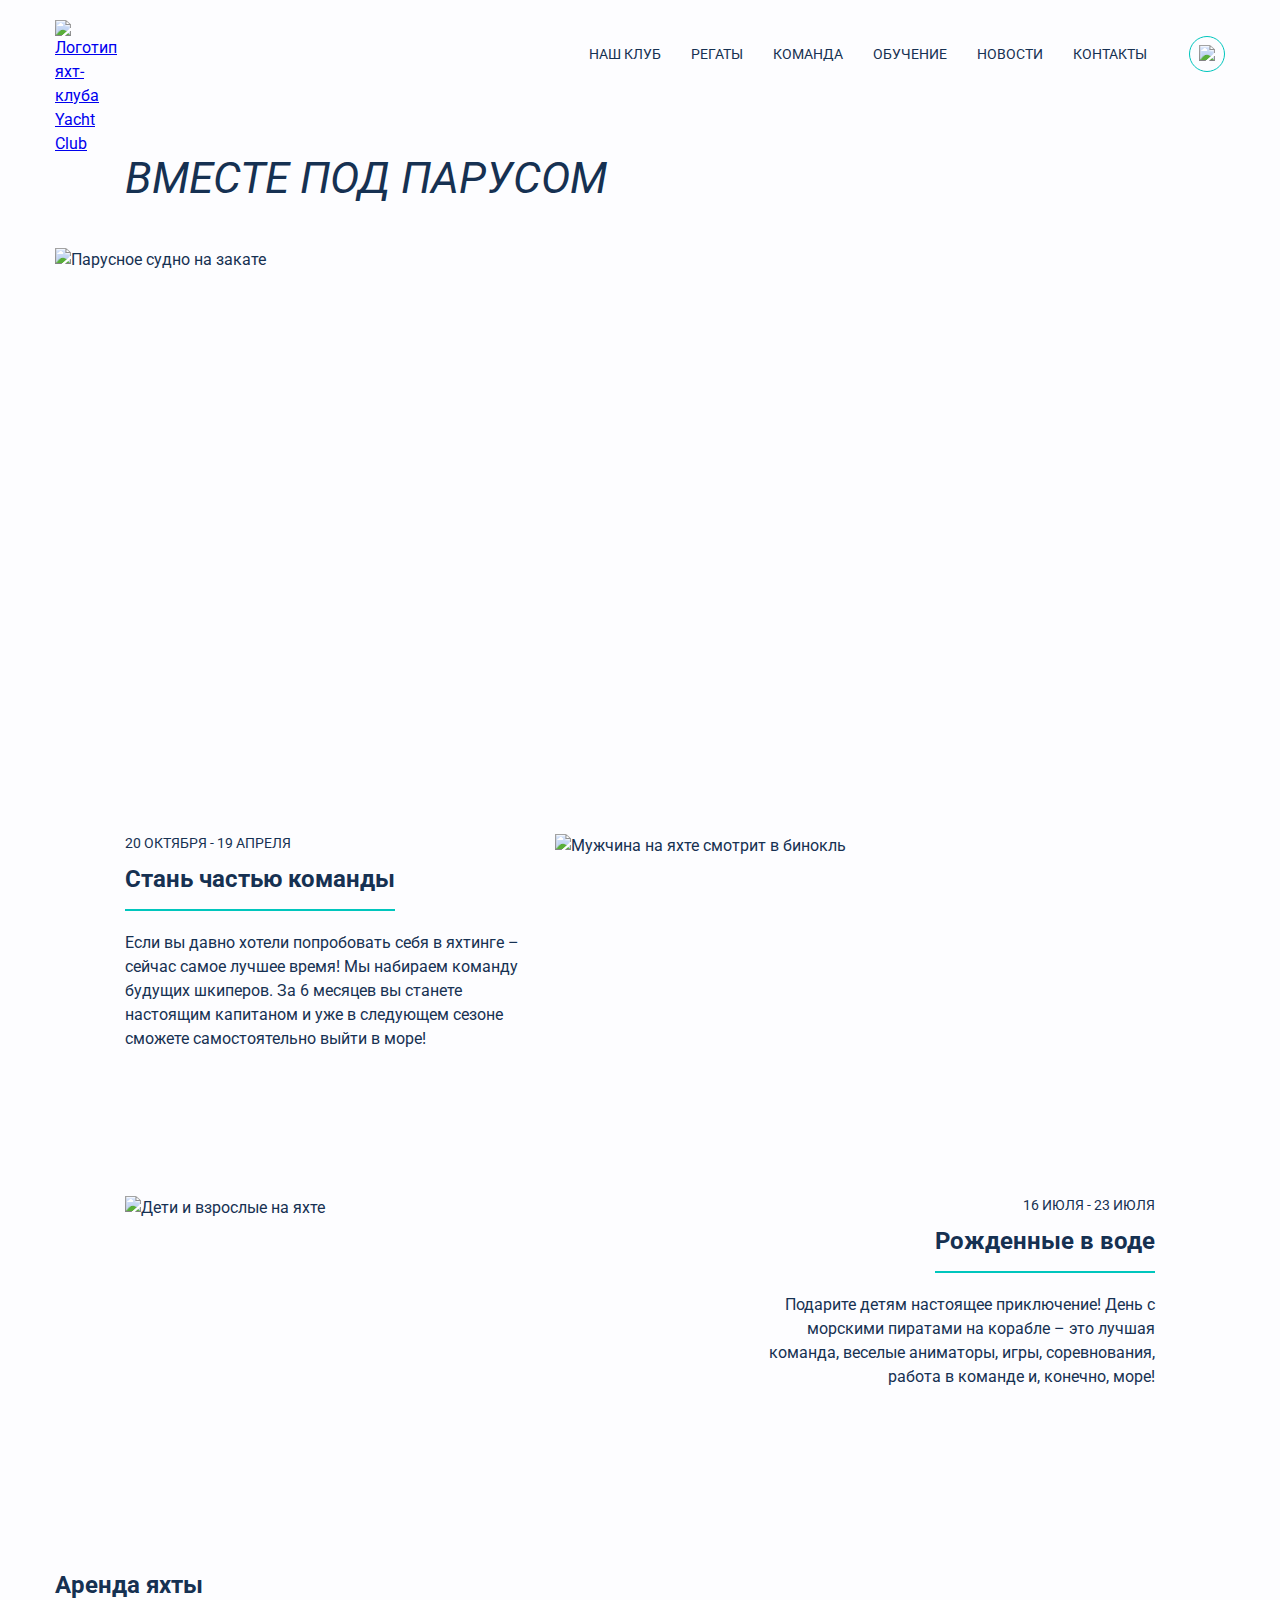
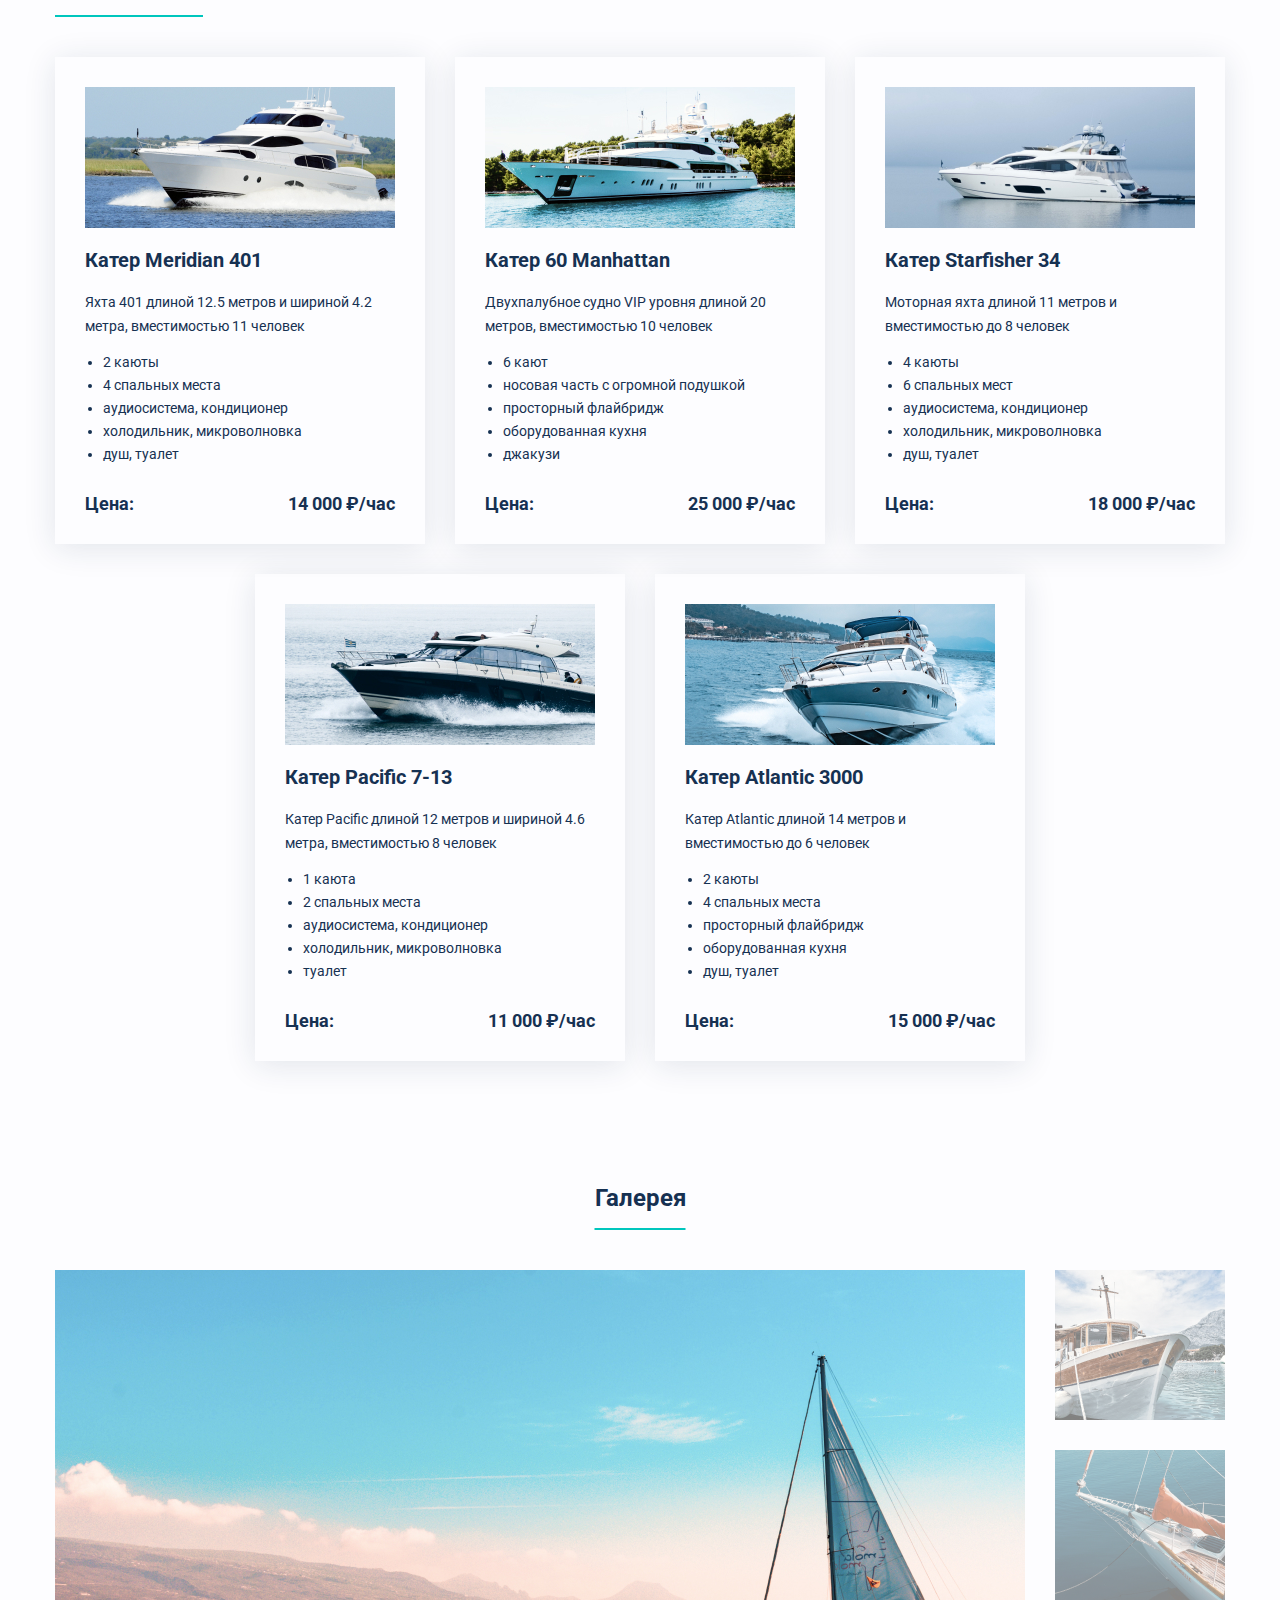
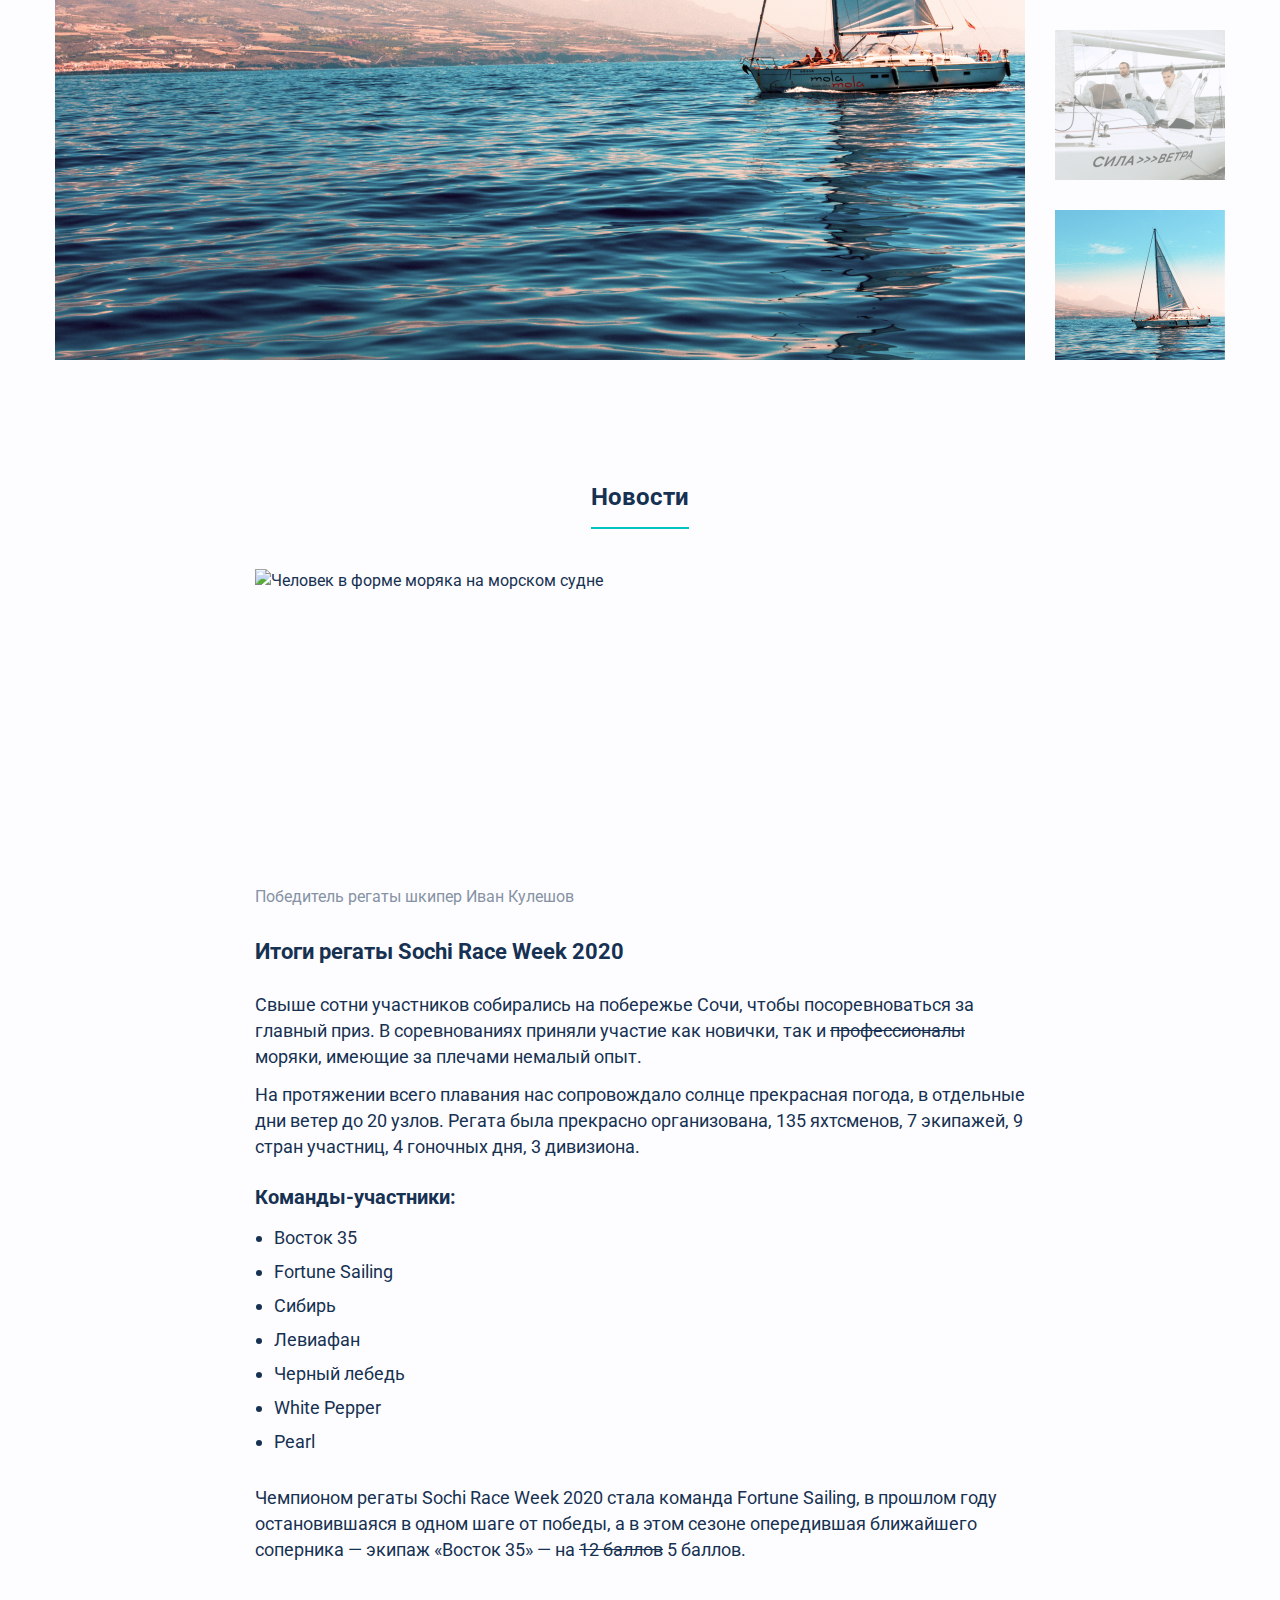
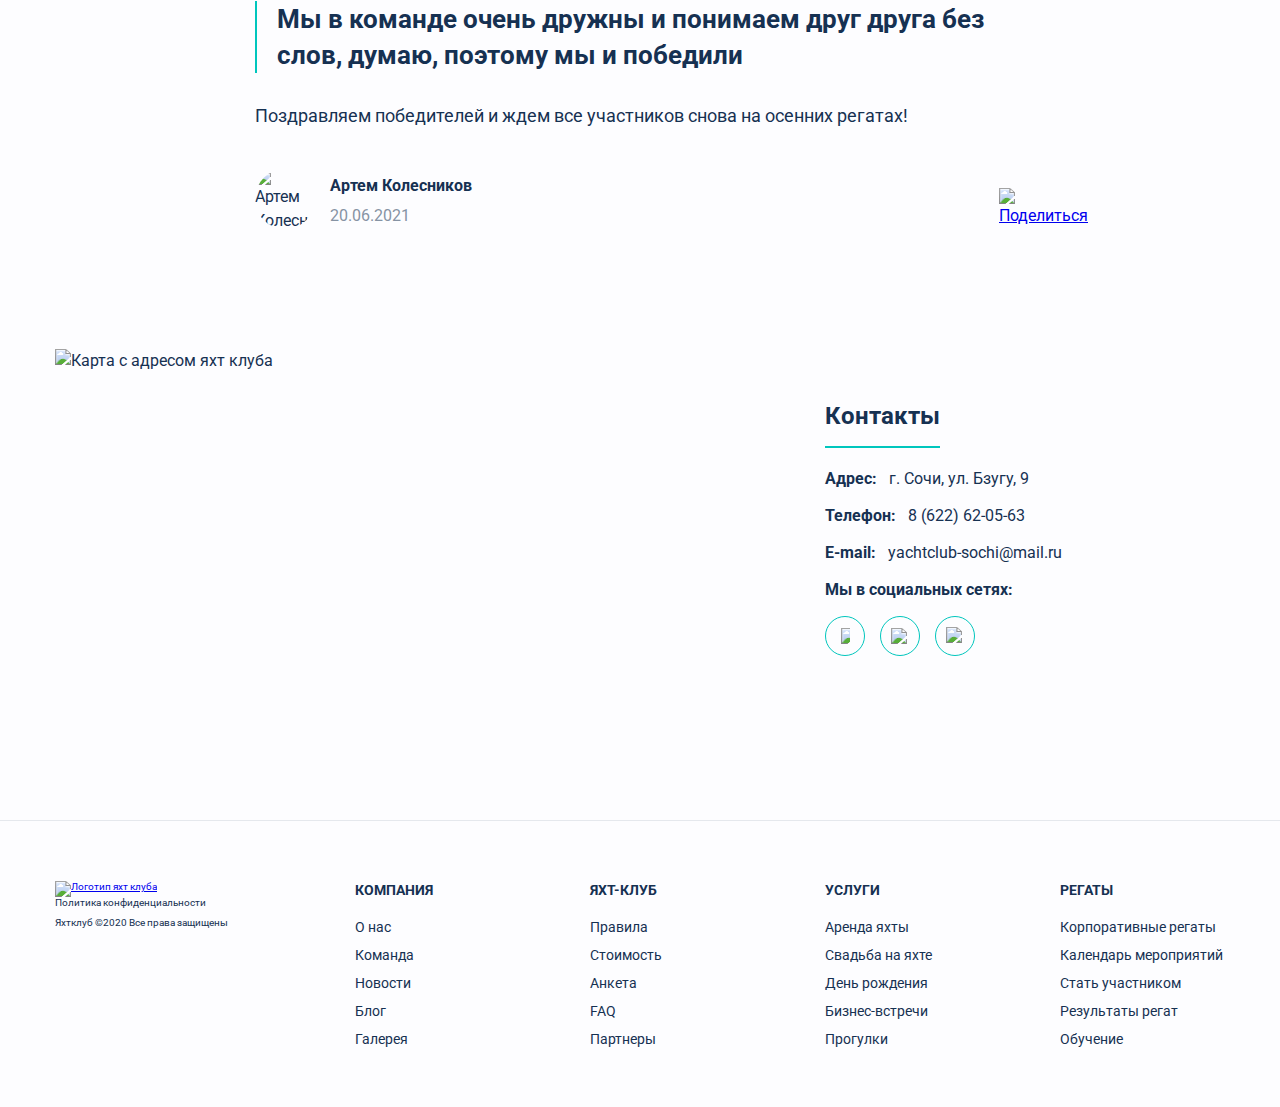
==== commit 7bd575a2: "Update" ====
--- a/sail-club/index.html
+++ b/sail-club/index.html
@@ -6,8 +6,6 @@
     <link rel="preconnect" href="https://fonts.gstatic.com" crossorigin>
     <link href="https://fonts.googleapis.com/css2?family=Roboto:ital,wght@0,400;0,700;1,400&display=swap" rel="stylesheet">
     <link href="css/style.css" rel="stylesheet">
-    <link href="css/outline.css" rel="stylesheet">
-    <link href="css/outline-settings.css" rel="stylesheet">
     <title>Яхт-клуб</title>
 </head>
 <body class="page">
@@ -47,6 +45,91 @@
             </div>
             <img class="blog-article-img" src="img/blog-photo-2.jpg" width="600px" height="252px" alt="Дети и взрослые на яхте">
         </article>
+        <section class="rent">
+            <h2>Аренда яхты</h2>
+            <ul class="cards">
+                <li class="card">
+                    <img class="card-img" src="img/photo-card-1.jpg" width="310px" height="141px" alt="Катер">
+                    <h3 class="card-title">Катер Meridian 401</h3>
+                    <p class="card-description">Яхта 401 длиной 12.5 метров и шириной 4.2 метра, вместимостью 11 человек</p>
+                    <ul class="card-features">
+                        <li>2 каюты</li>
+                        <li>4 спальных места</li>
+                        <li>аудиосистема, кондиционер</li>
+                        <li>холодильник, микроволновка</li>
+                        <li>душ, туалет</li>
+                    </ul>
+                    <p class="card-price">
+                        <span class="card-price-name">Цена:</span>
+                        <span class="card-price-value">14 000 ₽/час</span>
+                    </p>
+                </li>
+                <li class="card">
+                    <img class="card-img" src="img/photo-card-2.jpg" width="310px" height="141px" alt="Катер">
+                    <h3 class="card-title">Катер 60 Manhattan</h3>
+                    <p class="card-description">Двухпалубное судно VIP уровня длиной 20 метров, вместимостью 10 человек</p>
+                    <ul class="card-features">
+                        <li>6 кают</li>
+                        <li>носовая часть с огромной подушкой</li>
+                        <li>просторный флайбридж</li>
+                        <li>оборудованная кухня</li>
+                        <li>джакузи</li>
+                    </ul>
+                    <p class="card-price">
+                        <span class="card-price-name">Цена:</span>
+                        <span class="card-price-value">25 000 ₽/час</span>
+                    </p>
+                </li>
+                <li class="card">
+                    <img class="card-img" src="img/photo-card-3.jpg" width="310px" height="141px" alt="Катер">
+                    <h3 class="card-title">Катер Starfisher 34</h3>
+                    <p class="card-description">Моторная яхта длиной 11 метров и вместимостью до 8 человек</p>
+                    <ul class="card-features">
+                        <li>4 каюты</li>
+                        <li>6 спальных мест</li>
+                        <li>аудиосистема, кондиционер</li>
+                        <li>холодильник, микроволновка</li>
+                        <li>душ, туалет</li>
+                    </ul>
+                    <p class="card-price">
+                        <span class="card-price-name">Цена:</span>
+                        <span class="card-price-value">18 000 ₽/час</span>
+                    </p>
+                </li>
+                <li class="card">
+                    <img class="card-img" src="img/photo-card-4.jpg" width="310px" height="141px" alt="Катер">
+                    <h3 class="card-title">Катер Pacific 7-13</h3>
+                    <p class="card-description">Катер Pacific длиной 12 метров и шириной 4.6 метра, вместимостью 8 человек</p>
+                    <ul class="card-features">
+                        <li>1 каюта</li>
+                        <li>2 спальных места</li>
+                        <li>аудиосистема, кондиционер</li>
+                        <li>холодильник, микроволновка</li>
+                        <li>туалет</li>
+                    </ul>
+                    <p class="card-price">
+                        <span class="card-price-name">Цена:</span>
+                        <span class="card-price-value">11 000 ₽/час</span>
+                    </p>
+                </li>
+                <li class="card">
+                    <img class="card-img" src="img/photo-card-5.jpg" width="310px" height="141px" alt="Катер">
+                    <h3 class="card-title">Катер Atlantic 3000</h3>
+                    <p class="card-description">Катер Atlantic длиной 14 метров и вместимостью до 6 человек</p>
+                    <ul class="card-features">
+                        <li>2 каюты</li>
+                        <li>4 спальных места</li>
+                        <li>просторный флайбридж</li>
+                        <li>оборудованная кухня</li>
+                        <li>душ, туалет</li>
+                    </ul>
+                    <p class="card-price">
+                        <span class="card-price-name">Цена:</span>
+                        <span class="card-price-value">15 000 ₽/час</span>
+                    </p>
+                </li>
+            </ul>
+        </section>
         <section class="gallery">
             <h2>Галерея</h2>
             <div class="slider">
@@ -55,7 +138,7 @@
                     <li><a href="#"><img src="img/preview-gallery-photo-1.jpg" width="170px" height="150px" alt="Фото из галереи"></a></li>
                     <li><a href="#"><img src="img/preview-gallery-photo-2.jpg" width="170px" height="150px" alt="Фото из галереи"></a></li>
                     <li><a href="#"><img src="img/preview-gallery-photo-3.jpg" width="170px" height="150px" alt="Фото из галереи"></a></li>
-                    <li><a href="#"><img src="img/preview-gallery-photo-4.jpg" width="170px" height="150px" alt="Фото из галереи"></a></li>
+                    <li><a href="#" class="active-item"><img src="img/preview-gallery-photo-4.jpg" width="170px" height="150px" alt="Фото из галереи"></a></li>
                 </ul>
             </div>
         </section>
@@ -66,22 +149,24 @@
                     <img src="img/news-photo.jpg" width="770px" height="301px" alt="Человек в форме моряка на морском судне">
                     <figcaption>Победитель регаты шкипер Иван Кулешов</figcaption>
                 </figure>
-                <h3>Итоги регаты Sochi Race Week 2020</h3>
-                <p>Свыше сотни участников собирались на побережье Сочи, чтобы посоревноваться за главный приз. В соревнованиях приняли участие как новички, так и <del>профессионалы</del> <ins>моряки</ins>, имеющие за плечами немалый опыт.</p>
-                <p>На протяжении всего плавания нас сопровождало солнце прекрасная погода, в отдельные дни ветер до 20 узлов. Регата была прекрасно организована, 135 яхтсменов, 7 экипажей, 9 стран участниц, 4 гоночных дня, 3 дивизиона.</p>
-                <h4>Команды-участники:</h4>
-                <ul>
-                    <li>Восток 35</li>
-                    <li>Fortune Sailing</li>
-                    <li>Сибирь</li>
-                    <li>Левиафан</li>
-                    <li>Черный лебедь</li>
-                    <li>White Pepper</li>
-                    <li>Pearl</li>
-                </ul>
-                <p>Чемпионом регаты Sochi Race Week 2020 стала команда Fortune Sailing, в прошлом году остановившаяся в одном шаге от победы, а в этом сезоне опередившая ближайшего соперника — экипаж «Восток 35» — на <del>12 баллов</del> <ins>5 баллов</ins>.</p>
-                <blockquote>Мы в команде очень дружны и понимаем друг друга без слов, думаю, поэтому мы и победили</blockquote>
-                <p>Поздравляем победителей и ждем все участников снова на осенних регатах!</p>
+                <div class="post-content">
+                    <h3>Итоги регаты Sochi Race Week 2020</h3>
+                    <p>Свыше сотни участников собирались на побережье Сочи, чтобы посоревноваться за главный приз. В соревнованиях приняли участие как новички, так и <del>профессионалы</del> <ins>моряки</ins>, имеющие за плечами немалый опыт.</p>
+                    <p>На протяжении всего плавания нас сопровождало солнце прекрасная погода, в отдельные дни ветер до 20 узлов. Регата была прекрасно организована, 135 яхтсменов, 7 экипажей, 9 стран участниц, 4 гоночных дня, 3 дивизиона.</p>
+                    <h4>Команды-участники:</h4>
+                    <ul>
+                        <li>Восток 35</li>
+                        <li>Fortune Sailing</li>
+                        <li>Сибирь</li>
+                        <li>Левиафан</li>
+                        <li>Черный лебедь</li>
+                        <li>White Pepper</li>
+                        <li>Pearl</li>
+                    </ul>
+                    <p>Чемпионом регаты Sochi Race Week 2020 стала команда Fortune Sailing, в прошлом году остановившаяся в одном шаге от победы, а в этом сезоне опередившая ближайшего соперника — экипаж «Восток 35» — на <del>12 баллов</del> <ins>5 баллов</ins>.</p>
+                    <blockquote>Мы в команде очень дружны и понимаем друг друга без слов, думаю, поэтому мы и победили</blockquote>
+                    <p>Поздравляем победителей и ждем все участников снова на осенних регатах!</p>
+                </div>
                 <footer class="post-footer">
                     <img class="post-author-img" src="img/author.jpg" width="60px" height="60px" alt="Артем Колесников">
                     <p class="post-meta">
--- a/sail-club/css/style.css
+++ b/sail-club/css/style.css
@@ -16,12 +16,14 @@
 
 .main-nav {
     display: flex;
+    align-items: center;
 }
 
 .logo {
     margin-right: auto;
     margin: 0;
     width: 64px;
+    height: 68px;
 }
 
 .site-navigation {
@@ -31,6 +33,15 @@
     list-style: none;
     width: 560px;
     margin-left: auto;
+    display: flex;
+}
+
+.site-navigation-item {
+    margin-right: 30px;
+}
+
+.site-navigation-item:last-child {
+    margin-right: 0;
 }
 
 .site-navigation-item a {
@@ -41,8 +52,30 @@
     text-decoration: none;
 }
 
+.site-navigation-item a:hover {
+    color: rgba(22, 49, 82, 0.5);
+}
+
+.site-navigation-item a:active {
+    color: rgba(22, 49, 82, 0.3);
+}
+
 .signin {
-    width: 36px;
+    width: 34px;
+    height: 34px;
+    display: flex;
+    align-items: center;
+    justify-content: center;
+    border: #00C6BD 1px solid;
+    border-radius: 50%;
+}
+
+.signin:hover {
+    opacity: 0.5;
+}
+
+.signin:active {
+    opacity: 0.3;
 }
 
 .main-content {
@@ -63,6 +96,11 @@
     font-size: 44px;
     line-height: 60px;
     text-transform: uppercase;
+    margin-left: 70px;
+}
+
+.hero img {
+    display: block;
 }
 
 .blog-article {
@@ -91,6 +129,10 @@
 .blog-article-2 {
     margin-bottom: 120px;
     flex-direction: row-reverse;
+}
+
+.blog-article-2 .blog-article-content {
+    text-align: right;
 }
 
 .blog-article-2 .blog-article-img {
@@ -113,6 +155,86 @@
     font-size: 14px;
     line-height: 18px;
     text-transform: uppercase;
+    margin-top: 0;
+    margin-bottom: 10px;
+}
+
+.blog-article-description {
+    margin-top: 0;
+}
+
+.rent {
+    margin-bottom: 120px;
+}
+
+.rent h2 {
+    margin: 0;
+    margin-bottom: 55px;
+    font-size: 24px;
+    line-height: 34px;
+    text-decoration: underline;
+    text-decoration-color: #00c6bd;
+    text-decoration-thickness: 2px;
+    text-underline-offset: 15px;
+    text-underline-position: under;
+}
+
+.cards {
+    display: flex;
+    justify-content: center;
+    flex-wrap: wrap;
+    padding: 0;
+    margin: 0;
+    list-style: none;
+    gap: 30px;
+}
+
+.card {
+    width: 310px;
+    padding: 30px;
+    box-shadow: 0px 4px 30px rgba(22, 49, 82, 0.12);
+}
+
+.card-img {
+    display: block;
+    margin-bottom: 21px;
+}
+
+.card-title {
+    margin: 0;
+    margin-bottom: 18px;
+    font-size: 20px;
+    line-height: 23px;
+}
+
+.card-description {
+    margin: 0;
+    margin-bottom: 15px; 
+    font-size: 14px; 
+    line-height: 24px;  
+}
+
+.card-features {
+    padding: 0;
+    margin: 0;
+    margin-left: 18px;
+    margin-bottom: 29px;
+    list-style-type: disc;
+}
+
+.card-features li {
+    margin-bottom: 4px;
+    font-size: 14px; 
+    line-height: 19px; 
+}
+
+.card-price {
+    display: flex;
+    justify-content: space-between;
+    margin: 0;
+    font-weight: bold;
+    font-size: 18px;
+    line-height: 21px;
 }
 
 .gallery {
@@ -151,10 +273,33 @@
 
 .preview-list li {
     margin-bottom: 30px;
-  }
-  
-  .preview-list li:last-child {
+}
+
+.preview-list li:last-child {
     margin-bottom: 0;
+}
+
+.preview-list a {
+    position: relative;
+    display: block;
+}
+
+.preview-list a::before {
+    content: "";
+    position: absolute;
+    top: 0;
+    bottom: 0;
+    left: 0;
+    right: 0;
+    background-color: rgba(255, 255, 255, 0.5);
+}
+
+.preview-list a.active-item::before {
+    background-color: transparent;
+}
+
+.preview-list img {
+    display: block;
 }
 
 .news {
@@ -178,50 +323,117 @@
 
 .post-img {
     margin: 0;
+    margin-bottom: 33px;
+}
+
+.post-img img {
+    display: block;
+    margin-bottom: 17px;
 }
 
 .post-img figcaption {
+    margin: 0;
     font-size: 16px;
     line-height: 19px;
-    color: #8693A4;
-}
-
-.post h3 {
+    color: #8693a4;
+}
+
+.post-content h3 {
     font-size: 22px;
     line-height: 26px;
-}
-
-.post p {
+    margin-top: 33px;
+    margin-bottom: 27px;
+}
+
+.post h4 {
+    margin-top: 24px;
+    margin-bottom: 15px;
+    font-size: 20px;
+    line-height: 26px;
+}
+
+.post-content p {
     font-size: 18px;
     line-height: 26px;
-}
-
-.post h4 {
-    font-size: 20px;
+    margin: 12px 0;
+}
+
+.post-content ins {
+    text-decoration: none;
+}
+
+.post-content ul {
+    padding: 0;
+    margin: 0;
+    margin-top: 15px;
+    margin-bottom: 30px;
+    margin-left: 19px;
+    font-size: 18px;
     line-height: 26px;
 }
 
-.post ul {
-    font-size: 20px;
-    line-height: 26px;
-}
-
-.post ins {
-    text-decoration: none;
-}
-
-.post blockquote {
+.post-content li {
+    margin-bottom: 8px;
+}
+
+.post-content blockquote {
+    padding: 0 20px;
+    margin: 0;
+    margin-top: 38px;
+    margin-bottom: 30px;
+    font-weight: bold;
     font-size: 26px;
     line-height: 36px;
-    font-weight: bold;
+    border-left: 2px solid #00c6bd;
+}  
+
+.post-footer {
+    display: flex;
+    margin-top: 40px;
+}
+
+.post-author-img {
+    width: 60px;
+    margin-right: 15px;
+    border-radius: 50%;
+}
+
+.post-meta {
+    width: 500px;
+    margin: 0;
+    margin-top: 7px;
+    margin-right: auto;
+}
+
+.post-share {
+    width: 26px;
+    margin-top: 19px;
+}
+
+.post-share:hover {
+    opacity: 0.5;
+}
+
+.post-share:active {
+    opacity: 0.3;
 }
 
 .post-meta a {
-    color: #163152;
+    display: block;
+    margin-bottom: 9px;
     font-size: 16px;
     line-height: 19px;
+    font-weight: bold;
+    color: #163152;
     text-decoration: none;
-    font-weight: bold;
+}
+
+.post-meta a:hover {
+    color: rgba(22, 49, 82, 0.5);
+}
+
+.post-meta a:active {
+    color: rgba(22, 49, 82, 0.3);
 }
 
 .post-meta time {
@@ -238,6 +450,7 @@
 
 .contacts-content {
     width: 400px;
+    padding-top: 50px;
 }
 
 .contacts-img {
@@ -250,29 +463,80 @@
     font-size: 24px;
     line-height: 34px;
     text-decoration: underline;
-    text-decoration-color: #00C6BD;
+    text-decoration-color: #00c6bd;
     text-decoration-thickness: 2px;
     text-underline-offset: 15px;
     text-underline-position: under;
 }
 
+.contact-items {
+    list-style: none;
+    margin: 0;
+    padding: 0;
+}
+
 .contact-item {
     font-size: 16px;
     line-height: 22px;
+    margin: 0;
+    margin-bottom: 15px;
 }
 
 .contact-item h3 {
     font-size: 16px;
     line-height: 22px;
+    display: inline;
+    margin: 0;
+    margin-right: 8px;
 }
 
 .contact-item address {
     font-style: normal;
+    display: inline;
 }
 
 .contact-item a {
     color: #163152;
     text-decoration: none;
+}
+
+.contact-item a:hover {
+    color: rgba(22, 49, 82, 0.5);
+}
+
+.contact-item a:active {
+    color: rgba(22, 49, 82, 0.3);
+}
+
+.social-list {
+    display: flex;
+    list-style: none;
+    margin: 0;
+    padding: 0;
+    margin-top: 15px;
+    list-style: none;
+}
+
+.social-item {
+    margin-right: 15px;
+}
+
+.social-item a {
+    display: flex;
+    align-items: center;
+    justify-content: center;
+    width: 38px;
+    height: 38px;
+    border-radius: 50%;
+    border: 1px solid #00c6bd;
+}
+
+.social-item a:hover {
+    opacity: 0.5;
+}
+
+.social-item a:active {
+    opacity: 0.3;
 }
 
 .main-footer {
@@ -281,6 +545,7 @@
     margin-top: 120px;
     font-size: 10px;
     line-height: 12px;
+    border-top: 1px solid rgba(22, 49, 82, 0.1);
 }
 
 .footer-container {
@@ -297,6 +562,8 @@
 
 .main-footer .logo {
     width: 100px;
+    height: 106px;
+    margin-bottom: 30px;
 }
 
 .footer-navigation-topics {
@@ -328,12 +595,45 @@
     margin: 0;
 }
 
+.footer-navigation-item {
+    margin-bottom: 12px;
+}
+
+.footer-navigation-item:last-child {
+    margin-bottom: 0;
+}
+
 .footer-navigation-item a {
     color: #163152;
     text-decoration: none;
 }
 
+.footer-navigation-item a:hover {
+    color: rgba(22, 49, 82, 0.5);
+}
+
+.footer-navigation-item a:active {
+    color: rgba(22, 49, 82, 0.3);
+}
+
+.policy {
+    margin: 0;
+    margin-bottom: 8px;
+}
+
 .policy a {
     color: #163152;
     text-decoration: none;
+}
+
+.policy a:hover {
+    color: rgba(22, 49, 82, 0.5);
+}
+
+.policy a:active {
+    color: rgba(22, 49, 82, 0.3);
+}
+
+.copyright {
+    margin: 0;
 }